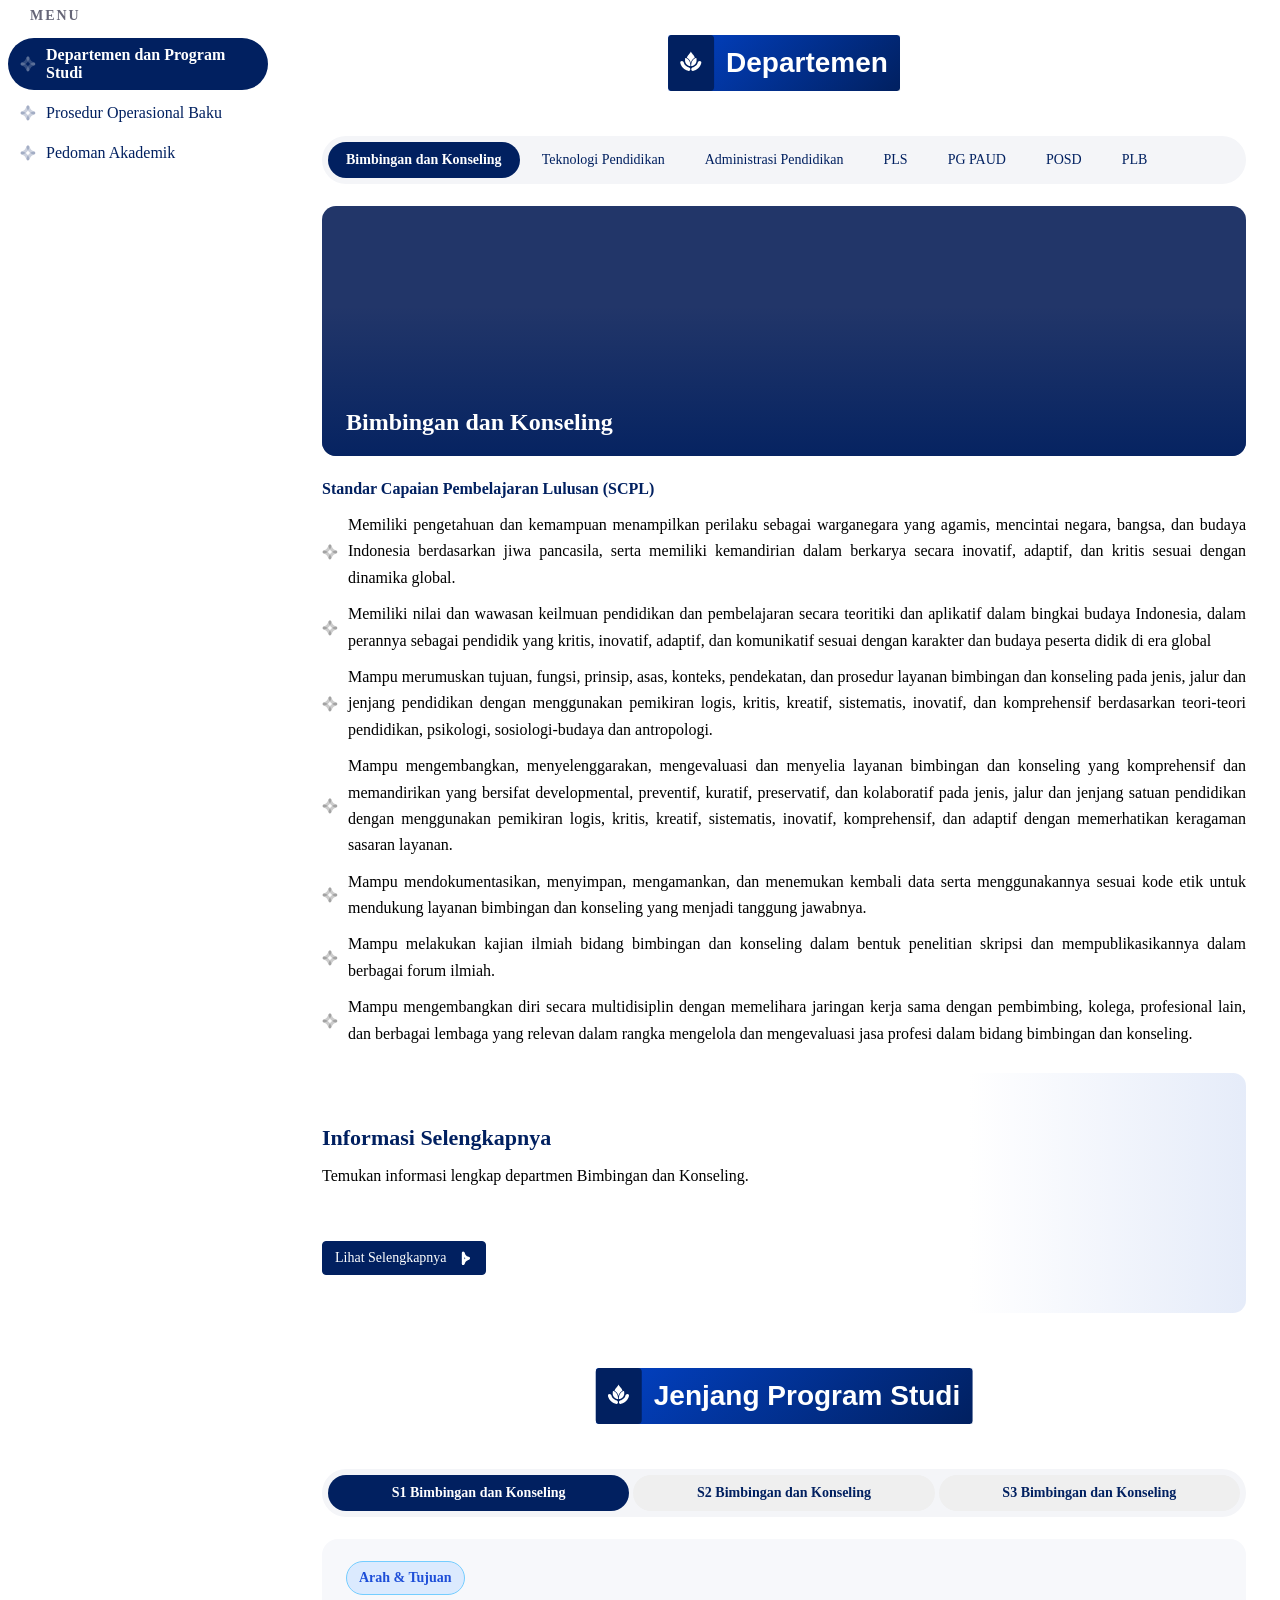
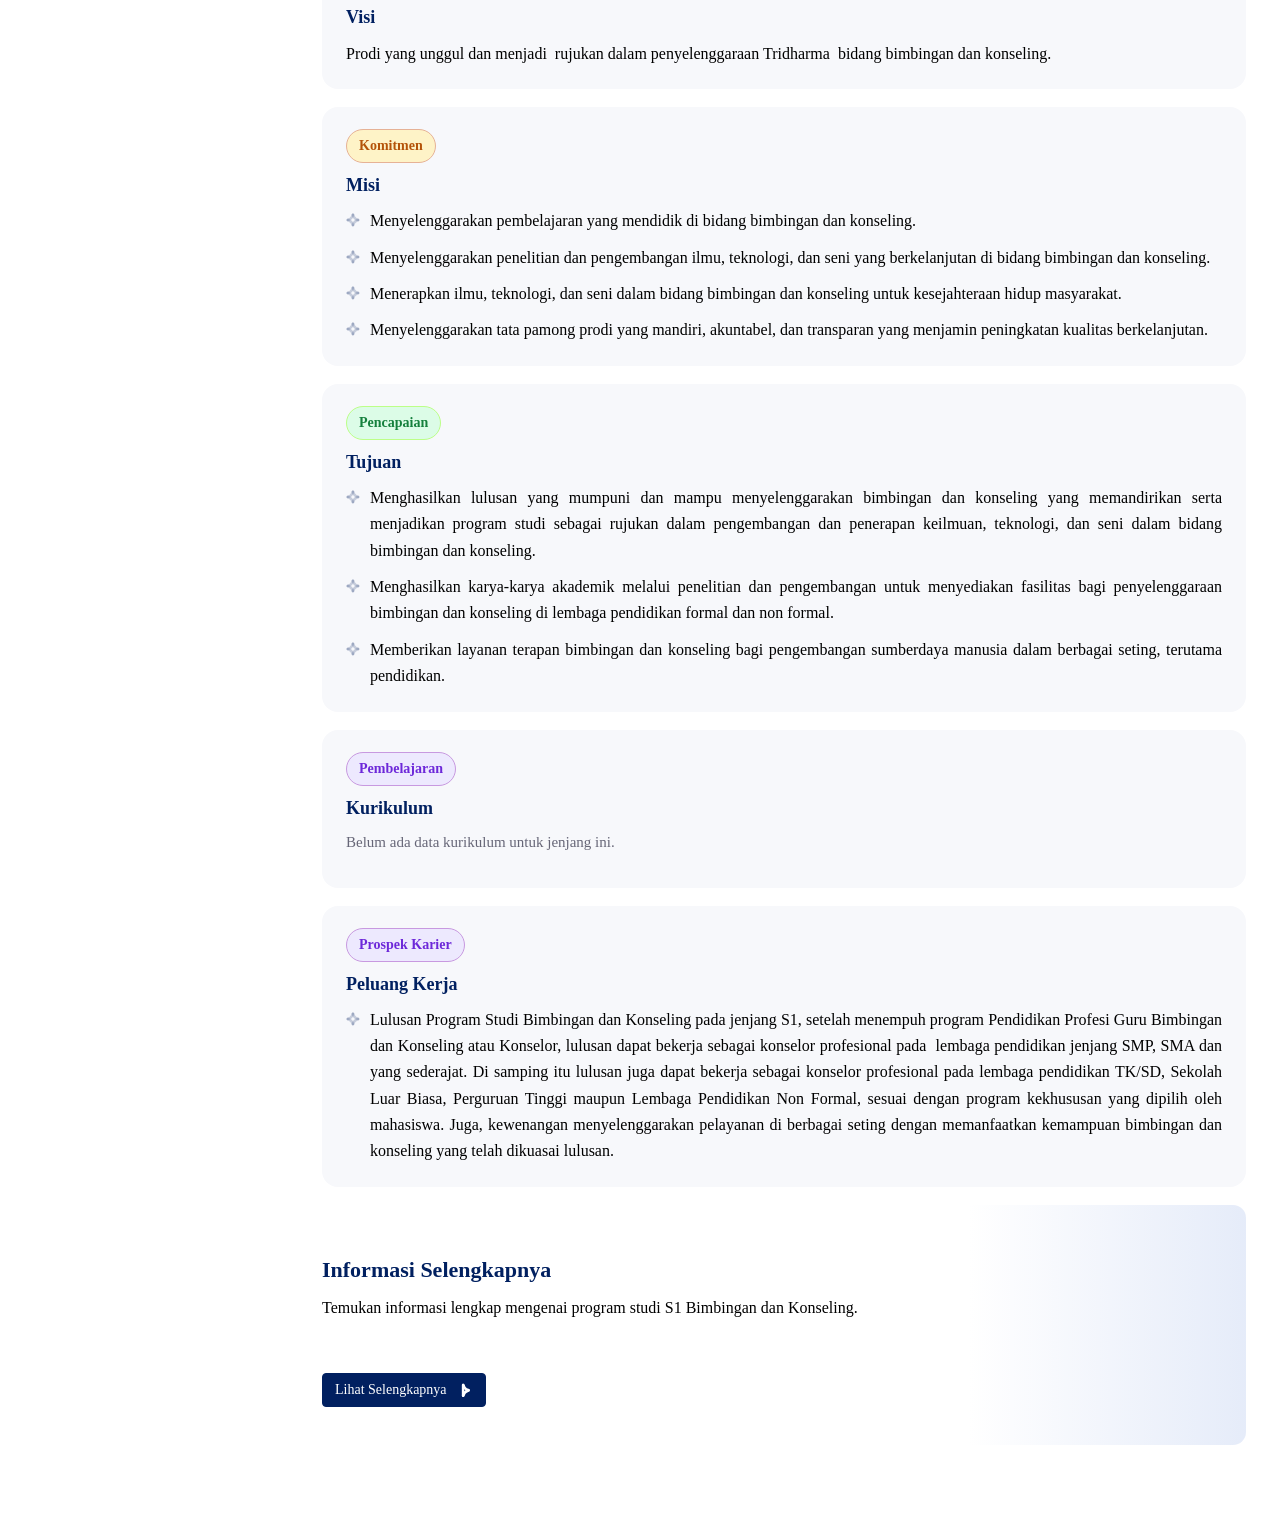
==== menu/label.html @ 13944f02 "footer" ====
<!doctype html>
<html lang="id">
  <head>
    <meta charset="UTF-8" />
    <meta name="viewport" content="width=device-width, initial-scale=1.0" />
    <title>Fakultas Ilmu Pendidikan - Departemen</title>

    <link rel="stylesheet" href="style.css">
  </head>
  <body>
    <!-- Sprite icon: checkmark dipakai di kotak checkbox departemen -->
    <svg style="display: none" aria-hidden="true">
      <symbol id="icon-dot" viewBox="60 60 115 115">
        <path
          d="M117.067 64.3561C110.881 64.3561 105.767 69.4079 106.835 75.5012C107.644 80.1143 108.954 84.6361 110.749 88.9841C113.973 96.7921 118.698 103.887 124.655 109.863C130.612 115.839 137.684 120.579 145.467 123.813C149.78 125.605 154.263 126.915 158.838 127.727C164.948 128.812 170.017 123.681 170.017 117.475C170.017 111.269 164.897 106.386 158.916 104.731C157.261 104.273 155.633 103.712 154.04 103.05C148.975 100.946 144.373 97.8605 140.496 93.9714C136.619 90.0822 133.544 85.4651 131.446 80.3838C130.777 78.7645 130.212 77.1083 129.752 75.425C128.122 69.4574 123.253 64.3561 117.067 64.3561Z"
          fill="currentColor"
          fill-opacity="0.2"
        />
        <path
          d="M117.067 170.644C110.881 170.644 105.767 165.592 106.835 159.499C107.644 154.886 108.954 150.364 110.749 146.016C113.973 138.208 118.698 131.113 124.655 125.137C130.612 119.161 137.684 114.421 145.467 111.187C149.78 109.395 154.263 108.085 158.838 107.273C164.948 106.188 170.017 111.319 170.017 117.525C170.017 123.731 164.897 128.614 158.916 130.269C157.261 130.727 155.633 131.288 154.04 131.95C148.975 134.054 144.373 137.14 140.496 141.029C136.619 144.918 133.544 149.535 131.446 154.616C130.777 156.235 130.212 157.892 129.752 159.575C128.122 165.543 123.253 170.644 117.067 170.644Z"
          fill="currentColor"
          fill-opacity="0.2"
        />
        <path
          d="M117.101 64.3561C123.287 64.3561 128.401 69.4079 127.333 75.5012C126.524 80.1143 125.214 84.6361 123.419 88.9841C120.195 96.7921 115.47 103.887 109.513 109.863C103.556 115.839 96.4839 120.579 88.7007 123.813C84.3884 125.605 79.9047 126.915 75.3304 127.727C69.2199 128.812 64.1511 123.681 64.1511 117.475C64.1511 111.269 69.2709 106.386 75.2521 104.731C76.9068 104.273 78.5352 103.712 80.1277 103.05C85.1929 100.946 89.7953 97.8605 93.6721 93.9714C97.5488 90.0822 100.624 85.4651 102.722 80.3838C103.391 78.7645 103.956 77.1083 104.416 75.425C106.046 69.4574 110.915 64.3561 117.101 64.3561Z"
          fill="currentColor"
          fill-opacity="0.2"
        />
        <path
          d="M117.101 170.636C123.287 170.636 128.401 165.584 127.333 159.491C126.524 154.878 125.214 150.356 123.419 146.008C120.195 138.2 115.47 131.105 109.513 125.129C103.556 119.153 96.4839 114.413 88.7007 111.179C84.3884 109.387 79.9047 108.077 75.3304 107.265C69.2199 106.18 64.1511 111.311 64.1511 117.517C64.1511 123.723 69.2709 128.606 75.2521 130.262C76.9068 130.719 78.5352 131.28 80.1277 131.942C85.1929 134.047 89.7953 137.132 93.6721 141.021C97.5488 144.91 100.624 149.527 102.722 154.608C103.391 156.228 103.956 157.884 104.416 159.567C106.046 165.535 110.915 170.636 117.101 170.636Z"
          fill="currentColor"
          fill-opacity="0.2"
        />
      </symbol>

      <symbol id="icon-leaf" viewBox="0 0 33 31">
        <path
          d="M16.1742 1.22266C16.1913 1.22286 16.3549 1.52048 16.5377 1.88424C16.924 2.65297 17.3936 3.4401 17.7219 3.86918C18.1583 4.43954 19.1513 5.63941 19.4166 5.91677C19.6112 6.12031 20.4398 7.15738 20.4399 7.19749C20.4399 7.21481 20.4796 7.2721 20.5282 7.32484C20.6567 7.4642 21.2208 8.41369 21.4955 8.95275C21.737 9.42689 21.9615 10.0077 22.1112 10.5136C21.916 10.6078 21.6635 10.7305 21.3785 10.8872C20.696 11.2625 19.8173 11.8377 18.9508 12.7525C17.8092 13.9576 16.7164 15.7226 16.0974 18.3333C15.4784 15.7226 14.3856 13.9576 13.244 12.7525C12.3775 11.8377 11.4988 11.2625 10.8163 10.8872C10.595 10.7655 10.3932 10.6643 10.2227 10.5811C10.3191 10.2141 10.4405 9.8409 10.5474 9.60015C10.8163 8.99409 11.4475 7.83644 11.6723 7.53674C11.7202 7.4729 11.8844 7.24781 12.0371 7.03652C12.1898 6.82528 12.3648 6.59547 12.4258 6.52583C12.9887 5.88401 14.4102 4.15778 14.7101 3.75187C15.1576 3.1461 15.3509 2.82004 15.8034 1.90749C15.9902 1.53087 16.157 1.22266 16.1742 1.22266Z"
          fill="currentColor"
        />
        <path
          d="M22.7169 11.4822C23.2647 11.2394 24.4064 10.9246 24.4064 11.0163C24.4065 11.0378 24.4592 11.2862 24.5236 11.5682C24.588 11.8503 24.6725 12.3915 24.7113 12.7708C24.9725 15.3299 24.4615 17.5988 23.1974 19.4918C22.8775 19.971 22.1209 20.8679 21.7716 21.1821C21.4984 21.4279 20.8164 21.9506 20.7689 21.9506C20.7527 21.9506 20.6723 22.0006 20.5902 22.0617C20.0513 22.4625 18.8472 22.9518 17.9983 23.115C17.5642 23.1985 17.3699 23.2179 16.5557 23.2219C16.5582 17.9982 18.1285 15.1331 19.6777 13.5204C20.4587 12.7075 21.2507 12.1954 21.8739 11.8575C22.0452 11.7646 22.203 11.6852 22.3463 11.6155C22.3998 11.618 22.5068 11.5753 22.7169 11.4822Z"
          fill="currentColor"
        />
        <path
          d="M9.47767 11.4822C8.93734 11.2394 7.81098 10.9246 7.81098 11.0163C7.81096 11.0378 7.75895 11.2862 7.69539 11.5682C7.63183 11.8503 7.54852 12.3915 7.51028 12.7708C7.25255 15.3299 7.75669 17.5988 9.00364 19.4918C9.31929 19.971 10.0656 20.8679 10.4102 21.1821C10.6798 21.4279 11.3526 21.9506 11.3994 21.9506C11.4153 21.9506 11.4946 22.0006 11.5757 22.0617C12.1073 22.4625 13.2951 22.9518 14.1325 23.115C14.5607 23.1985 14.7524 23.2179 15.5557 23.2219C15.5532 17.9982 14.0041 15.1331 12.4758 13.5204C11.7054 12.7075 10.9241 12.1954 10.3093 11.8575C10.1403 11.7646 9.98461 11.6852 9.84333 11.6155C9.79046 11.618 9.68496 11.5753 9.47767 11.4822Z"
          fill="currentColor"
        />
        <path
          d="M29.4329 15.3329C30.9115 15.3329 32.1338 16.5404 31.877 17.9965C31.6836 19.0927 31.3709 20.1672 30.9429 21.2005C30.1724 23.0608 29.043 24.7511 27.6192 26.1749C26.1954 27.5986 24.5051 28.7281 22.6448 29.4986C21.6115 29.9266 20.537 30.2392 19.4408 30.4326C17.9848 30.6895 16.7772 29.4671 16.7772 27.9886C16.7772 26.51 17.9967 25.3463 19.4224 24.9544C19.8207 24.8449 20.2126 24.7105 20.5958 24.5518C21.8065 24.0503 22.9065 23.3153 23.8331 22.3887C24.7597 21.4621 25.4947 20.3621 25.9961 19.1515C26.1549 18.7683 26.2892 18.3764 26.3987 17.9781C26.7907 16.5524 27.9543 15.3329 29.4329 15.3329Z"
          fill="currentColor"
        />
        <path
          d="M2.67746 15.3329C1.19889 15.3329 -0.0234585 16.5404 0.2334 17.9965C0.426775 19.0927 0.739405 20.1672 1.16741 21.2005C1.93796 23.0608 3.06737 24.7511 4.49116 26.1749C5.91495 27.5986 7.60523 28.7281 9.4655 29.4986C10.4988 29.9266 11.5733 30.2392 12.6695 30.4326C14.1256 30.6895 15.3331 29.4671 15.3331 27.9886C15.3331 26.51 14.1136 25.3463 12.6879 24.9544C12.2897 24.8449 11.8977 24.7105 11.5145 24.5518C10.3039 24.0503 9.20388 23.3153 8.27729 22.3887C7.3507 21.4621 6.61569 20.3621 6.11423 19.1515C5.9555 18.7683 5.82115 18.3764 5.71166 17.9781C5.3197 16.5524 4.15604 15.3329 2.67746 15.3329Z"
          fill="currentColor"
        />
      </symbol>

      <symbol id="icon-arrow" viewBox="0 0 13 17">
        <path
          d="M3.11637 0.802671C2.17409 0.802671 1.39519 1.57215 1.55787 2.50028C1.68102 3.20295 1.88058 3.89171 2.15403 4.55399C2.64509 5.74331 3.36485 6.82395 4.27221 7.73421C5.17958 8.64447 6.25677 9.36653 7.4423 9.85916C8.09914 10.1321 8.78211 10.3317 9.47886 10.4554C10.4096 10.6206 11.1817 9.83904 11.1817 8.89375C11.1817 7.94846 10.4018 7.20459 9.49079 6.9525C9.23874 6.88275 8.99069 6.79734 8.74813 6.69654C7.9766 6.37594 7.27557 5.90603 6.68507 5.31365C6.09456 4.72126 5.62615 4.01799 5.30657 3.24399C5.20474 2.99735 5.11865 2.74507 5.04862 2.48868C4.80032 1.57971 4.05865 0.802671 3.11637 0.802671Z"
          fill="currentColor"
        />
        <path
          d="M3.11637 16.9923C2.17409 16.9923 1.39519 16.2228 1.55787 15.2946C1.68102 14.592 1.88058 13.9032 2.15403 13.2409C2.64509 12.0516 3.36485 10.971 4.27221 10.0607C5.17958 9.15045 6.25677 8.42839 7.4423 7.93576C8.09914 7.66282 8.78211 7.46327 9.47886 7.33957C10.4096 7.17433 11.1817 7.95589 11.1817 8.90117C11.1817 9.84646 10.4018 10.5903 9.49079 10.8424C9.23874 10.9122 8.99069 10.9976 8.74813 11.0984C7.9766 11.419 7.27557 11.8889 6.68507 12.4813C6.09456 13.0737 5.62615 13.7769 5.30657 14.5509C5.20474 14.7976 5.11865 15.0498 5.04862 15.3062C4.80032 16.2152 4.05865 16.9923 3.11637 16.9923Z"
          fill="currentColor"
        />
        <path
          d="M2.96094 2.31641L2.96094 15.3407"
          stroke="currentColor"
          stroke-width="3.04501"
          stroke-linecap="round"
        />
      </symbol>
    </svg>
    <!-- Radio penggerak 3 kategori utama sidebar -->
    <input type="radio" name="fak-tab" id="tab-dept" checked />
    <input type="radio" name="fak-tab" id="tab-pob" />
    <input type="radio" name="fak-tab" id="tab-pedoman" />

    <div class="fak-wrapper">
      <!-- ===================== SIDEBAR ===================== -->
      <div class="fak-sidebar">
        <div class="fak-sidebar-title">Menu</div>

        <label for="tab-dept" class="fak-btn btn-dept">
          <svg class="icon-dibagian-sidebar-link" width="16" height="16">
            <use href="#icon-dot"></use>
          </svg>
          Departemen dan Program Studi
        </label>
        <label for="tab-pob" class="fak-btn btn-pob">
          <svg class="icon-dibagian-sidebar-link" width="16" height="16">
            <use href="#icon-dot"></use>
          </svg>
          Prosedur Operasional Baku
        </label>
        <label for="tab-pedoman" class="fak-btn btn-pedoman">
          <svg class="icon-dibagian-sidebar-link" width="16" height="16">
            <use href="#icon-dot"></use>
          </svg>
          Pedoman Akademik
        </label>
      </div>

      <!-- ===================== KONTEN TAB ===================== -->
      <div class="fak-content">
        <!-- ===== Tab 1: Departemen dan Program Studi ===== -->
        <div id="content-dept" class="fak-tab">
          <div class="fak-card">
            <!-- Header halaman: kotak icon navy + bar gradient bertitik -->
            <div class="dept-page-header">
              <span class="dept-page-header-icon">
                <svg viewBox="0 0 33 31"><use href="#icon-leaf"></use></svg>
              </span>
              <span class="dept-page-header-title">Departemen</span>
            </div>

            <!-- Checkbox seluruh departemen, di-render otomatis dari DEPT_DATA -->
            <div class="dept-tabs" id="dept-tabs"></div>

            <!-- Detail departemen yang sedang aktif -->
            <div id="dept-detail"></div>
          </div>
        </div>

        <!-- ===== Tab 2: Prosedur Operasional Baku ===== -->
        <div id="content-pob" class="fak-tab">
          <div class="fak-card">
            <p class="fak-empty">Belum ada data Prosedur Operasional Baku.</p>
          </div>
        </div>

        <!-- ===== Tab 3: Pedoman Akademik ===== -->
        <div id="content-pedoman" class="fak-tab">
          <div class="fak-card">
            <p class="fak-empty">Belum ada data Pedoman Akademik.</p>
          </div>
        </div>
      </div>
    </div>

    <script>
      // ============================================================
      // SUMBER DATA DEPARTEMEN
      // Tambah / hapus / ubah departemen cukup edit object ini,
      // checkbox + isi konten + tombol "Jenjang Program Studi"
      // akan otomatis menyesuaikan (dinamis, tidak perlu sentuh markup).
      //
      // Struktur tiap departemen:
      //   key      : id unik dipakai internal (untuk id checkbox, dsb.)
      //   name     : nama departemen, ditampilkan di checkbox & banner
      //   image    : url gambar banner (opsional, boleh dikosongkan "")
      //   scpl     : array string, daftar Standar Capaian Pembelajaran Lulusan
      //   jenjang  : array {label, url} -> tombol jenjang program studi,
      //              cukup isi jenjang yang memang dimiliki departemen itu.
      //              Departemen tanpa S2/S3 cukup isi array S1 saja, dst.
      // ============================================================
      const DEPT_DATA = {
        bk: {
          name: "Bimbingan dan Konseling",
          image: "",
          scpl: [
            "Memiliki pengetahuan dan kemampuan menampilkan perilaku sebagai warganegara yang agamis, mencintai negara, bangsa, dan budaya Indonesia berdasarkan jiwa pancasila, serta memiliki kemandirian dalam berkarya secara inovatif, adaptif, dan kritis sesuai dengan dinamika global.",
            "Memiliki nilai dan wawasan keilmuan pendidikan dan pembelajaran secara teoritiki dan aplikatif dalam bingkai budaya Indonesia, dalam perannya sebagai pendidik yang kritis, inovatif, adaptif, dan komunikatif sesuai dengan karakter dan budaya peserta didik di era global",
            "Mampu merumuskan tujuan, fungsi, prinsip, asas, konteks, pendekatan, dan prosedur layanan bimbingan dan konseling pada jenis, jalur dan jenjang pendidikan dengan menggunakan pemikiran logis, kritis, kreatif, sistematis, inovatif, dan komprehensif berdasarkan teori-teori pendidikan, psikologi, sosiologi-budaya dan antropologi.",
            "Mampu mengembangkan, menyelenggarakan, mengevaluasi dan menyelia layanan bimbingan dan konseling yang komprehensif dan memandirikan yang bersifat developmental, preventif, kuratif, preservatif, dan kolaboratif pada jenis, jalur dan jenjang satuan pendidikan dengan menggunakan pemikiran logis, kritis, kreatif, sistematis, inovatif, komprehensif, dan adaptif dengan memerhatikan keragaman sasaran layanan.",
            "Mampu mendokumentasikan, menyimpan, mengamankan, dan menemukan kembali data serta menggunakannya sesuai kode etik untuk mendukung layanan bimbingan dan konseling yang menjadi tanggung jawabnya.",
            "Mampu melakukan kajian ilmiah bidang bimbingan dan konseling dalam bentuk penelitian skripsi dan mempublikasikannya dalam berbagai forum ilmiah.",
            "Mampu mengembangkan diri secara multidisiplin dengan memelihara jaringan kerja sama dengan pembimbing, kolega, profesional lain, dan berbagai lembaga yang relevan dalam rangka mengelola dan mengevaluasi jasa profesi dalam bidang bimbingan dan konseling.",
          ],
          imageSelengapnya:
            "https://um.ac.id/wp-content/uploads/2026/07/diktisaintek-berdampak.webp",
          url: "https://um.ac.id/wp-content/uploads/2026/07/diktisaintek-berdampak.webp",
          jenjang: [
            {
              label: "S1 Bimbingan dan Konseling",
              visi: "Prodi yang unggul dan menjadi  rujukan dalam penyelenggaraan Tridharma  bidang bimbingan dan konseling.",
              misi: [
                "Menyelenggarakan pembelajaran yang mendidik di bidang bimbingan dan konseling.",
                "Menyelenggarakan penelitian dan pengembangan ilmu, teknologi, dan seni yang berkelanjutan di bidang bimbingan dan konseling.",
                "Menerapkan ilmu, teknologi, dan seni dalam bidang bimbingan dan konseling untuk kesejahteraan hidup masyarakat.",
                "Menyelenggarakan tata pamong prodi yang mandiri, akuntabel, dan transparan yang menjamin peningkatan kualitas berkelanjutan.",
              ],
              tujuan: [
                "Menghasilkan lulusan yang mumpuni dan mampu menyelenggarakan bimbingan dan konseling yang memandirikan serta menjadikan program studi sebagai rujukan dalam pengembangan dan penerapan keilmuan, teknologi, dan seni dalam bidang bimbingan dan konseling.",
                "Menghasilkan karya-karya akademik melalui penelitian dan pengembangan untuk menyediakan fasilitas bagi penyelenggaraan bimbingan dan konseling di lembaga pendidikan formal dan non formal.",
                "Memberikan layanan terapan bimbingan dan konseling bagi pengembangan sumberdaya manusia dalam berbagai seting, terutama pendidikan.",
              ],
              kurikulum: [],
              peluangKerja: [
                "Lulusan Program Studi Bimbingan dan Konseling pada jenjang S1, setelah menempuh program Pendidikan Profesi Guru Bimbingan dan Konseling atau Konselor, lulusan dapat bekerja sebagai konselor profesional pada  lembaga pendidikan jenjang SMP, SMA dan yang sederajat. Di samping itu lulusan juga dapat bekerja sebagai konselor profesional pada lembaga pendidikan TK/SD, Sekolah Luar Biasa, Perguruan Tinggi maupun Lembaga Pendidikan Non Formal, sesuai dengan program kekhususan yang dipilih oleh mahasiswa. Juga, kewenangan menyelenggarakan pelayanan di berbagai seting dengan memanfaatkan kemampuan bimbingan dan konseling yang telah dikuasai lulusan.",
              ],
              imageSelengapnya:
                "https://um.ac.id/wp-content/uploads/2026/07/diktisaintek-berdampak.webp",
              url: "https://fip.um.ac.id/bimbingan-dan-konseling-fip-um/",
            },
            {
              label: "S2 Bimbingan dan Konseling",
              visi: "Visi Prodi Magister BK Pascasarjana UM adalah “Menjadi program studi yang unggul dan rujukan dalam penyelenggaraan tridharma bidang bimbingan dan konseling”.",
              misi: [
                "Menyelenggarakan pendidikan dan pembelajaran program studi yang berpusat pada mahasiswa dengan menggunakan pendekatan yang efektif dan mengoptimalkan pemanfaatan teknologi untuk bidang ilmu bimbingan dan konseling.",
                "Menyelenggarakan penelitian dan pengembangan bidang ilmu bimbingan dan konseling.",
                "Menyelenggarakan pengabdian kepada masyarakat berlandaskan bidang ilmu bimbingan dan konseling.",
                "Menyelenggarakan tatapamong Program Studi Magister Bimbingan dan Konseling Pascasarjana UM yang akuntabel dan transparan untuk menjamin peningkatan kualitas berkelanjutan.",
              ],
              tujuan: [
                "Menghasilkan lulusan tenaga ahli berkualitas bidang bimbingan dan konseling yang (1) bertaqwa kepada Tuhan Yang Maha Esa, memiliki moral etika dan kepribadian yang baik dalam menyelesaikan tugasnya, dan (2) memiliki kemampuan level 8 sesuai Peraturan Presiden RI nomor 8 tahun 2012 tentang Kerangka Kualifikasi Nasional Indonesia (KKNI) khususnya bidang ilmu Bimbingan dan Konseling.",
                "Menghasilkan karya-karya ilmiah berbasis riset di bidang bimbingan dan konseling.",
                "Menghasilkan karya-karya pengabdian kepada masyarakat berlandaskan bidang ilmu bimbingan dan konseling.",
                "Menghasilkan kinerja program studi yang profesional, efektif dan efisien, akuntabel untuk menjamin kualitas pelaksanaan tridharma perguruan tinggi di bidang bimbingan dan konseling secara berkelanjutan.",
              ],
              kurikulum: [],
              peluangKerja: [],
              imageSelengapnya:
                "https://um.ac.id/wp-content/uploads/2026/07/diktisaintek-berdampak.webp",
              url: "https://fip.um.ac.id/s2-bimbingan-dan-konseling/",
            },
            {
              label: "S3 Bimbingan dan Konseling",
              visi: "Program Doktor Bimbingan dan Konseling menjadi program studi yang unggul dan menjadi rujukan dalam penyelenggaraan tridharma perguruan tinggi bidang bimbingan dan konseling.",
              misi: [
                "Menyelenggarakan pendidikan dan pembelajaran program studi yang berpusat pada mahasiswa dengan menggunakan pendekatan yang efektif dan mengoptimalkan pemanfaatan teknologi untuk bidang ilmu bimbingan dan konseling.",
                "Menyelenggarakan penelitian bidang bimbingan dan konseling.",
                "Menyelenggarakan pengabdian kepada masyarakat bimbingan dan konseling.",
                "Menyelenggarakan tatapamong program studi yang akuntabel dan transparan untuk menjamin peningkatan kualitas berkelanjutan.",
              ],
              tujuan: [
                "Menghasilkan lulusan yang bertaqwa kepada Tuhan Yang Maha Esa, memiliki moral etika dan kepribadian yang baik dalam menyelesaikan tugasnya, berperan sebagai warga negara yang bangga dan cinta tanah air serta mendukung perdamaian dunia, mampu bekerjasama dan memiliki kepekaan sosial dan kepedulian yang tinggi terhadap masyarakat dan lingkungannya, menghargai keanekaragaman budaya, pandangan, kepercayaan dan agama serta pendapat/temuan original orang lain, menjunjung tinggi penegakan hukum, memiliki semangat untuk mendahulukan kepentingan bangsa dan masyarakat luas, serta mampu mengelola, memimpin, dan mengembangkan riset dalam rangka mengembangkan pengetahuan teknologi dan/atau seni baru di dalam bidang ilmu dan praktik bimbingan dan konseling.",
                "menghasilkan karya ilmiah dan karya kreatif original dan teruji dalam bidang bimbingan dan konseling yang mendapat pengakuan nasional dan internasional.",
                "menghasilkan karya pengabdian kepada masyarakat dalam bidang bimbingan dan konseling yang bermanfaat bagi kemaslahatan umat manusia.",
                "karena keahlian di bidang spesialisasinya, lulusan Program Doktor Bimbingan dan Konseling diberikan kewenangan mengajar bidang bimbingan dan konseling pada jenjang S1 dan S2 di berbagai pendidikan tinggi.",
                "menghasilkan kinerja program studi yang efektif, efisien, akuntabel, dan transfaran dalam penyelenggaraan tridharma perguruan tinggi.",
              ],
              kurikulum: [],
              peluangKerja: [],
              imageSelengapnya:
                "https://um.ac.id/wp-content/uploads/2026/07/diktisaintek-berdampak.webp",
              url: "https://fip.um.ac.id/s3-bimbingan-dan-konseling/",
            },
          ],
        },
        tp: {
          name: "Teknologi Pendidikan",
          image: "",
          scpl: [
            "Mengimplementasikan konten pengetahuan  untuk  menciptakan, menggunakan, mengases (assess) dan mengelola aplikasi Teknologi pembelajaran secara teoritik dan praktik.",
            "Menerapkan konten Pedagogy melalui pengembangan diri menjadi praktisi reflektif (reflective practitioners) yang mampu mendemonstrasikan pemanfaatan proses-proses dan sumber-sumber belajar mutakhir.",
            "Menerapkan IPTEKS dalam Lingkungan Belajar untuk memfasilitasi belajar dengan cara menciptakan, menggunakan, mengevaluasi, dan mengelola lingkungan belajar yang efektif",
            "Mengimplementasikan Pengetahuan dan keterampilan Profesional dalam merancang, mengembangkan, mengimplementasikan dan menilai lingkungan belajar yang kaya teknologi dalam suatu komunitas praktik yang mendukung.",
            "Menerapkan dalam melakukan mengeksplorasi,  mengevaluasi, mensintesis, dan menerapkan metode penelitian untuk meningkatkan belajar dan memperbaiki unjuk kerja.",
          ],
          imageSelengapnya:
            "https://um.ac.id/wp-content/uploads/2026/07/diktisaintek-berdampak.webp",
          url: "https://um.ac.id/wp-content/uploads/2026/07/diktisaintek-berdampak.webp",
          jenjang: [
            {
              label: "S1 Teknologi Pendidikan",
              visi: "Visi Jurusan Teknologi Pendidikan Fakultas Ilmu Pendidikan, Universitas Negeri Malang  adalah: Menjadipusat keunggulan dan rujukan dalam penyiapan teknolog pendidikan/pembelajaran, ilmuwan pembelajaran, tenaga pendidik dan kependidikan yang menguasai teknologi informasi dan komunikasi untuk memfasilitasi belajar dan memecahkan masalah-masalah pembelajaran dan pendidikan. Secara lebih operasional, keunggulan yang menjadi penekanan adalah perancangan, pengembangan, pemanfaatan, pengelolaan, evaluasi, dan riset proses dan sumber belajar dan pembelajaran, sehingga dihasilkan konsep, prinsip, desain, teori, model, yang inovatif kreatif pemecahan masalah belajar yang berorientasi pada pengembangan potensi dan pemberdayaan kehidupan anak bangsa sesuai dengan kondisi tuntutan pendidikan kekinian dan masa depan dalam jangkauan 2015-2025.",
              misi: [
                "Menyelenggarakan pendidikan tinggi untuk menghasilkan teknolog pendidikan/pembelajaran, tenaga pendidik dan kependidikan yang unggul dan memiliki daya saing yang tinggi. ",
                "Melaksanakan penelitian dan pengembangan dalam bidang teknologi pendidikan/pembelajaran untuk menghasilkan karya akademik yang unggul dan menjadi rujukan.",
                "Menerapkan/memanfaatkan berbagai hasil karya dalam bidang teknologi pendidikan/pembelajaran untuk memberdayakan masyarakat.",
              ],
              tujuan: [
                "Menghasilkan pengembang teknologi pendidikan/pembelajaran yang mampu merancang, mengem­bangkan, memanfaatkan, dan mengelola serta mengevaluasi program, proses, dan produk pendidikan/pembelajaran dan pelatihan di berbagai jalur, jenis, dan jenjang pendidikan.",
                "Menghasilkan tenaga kependidikan sebagai pengembang kurikulum satuan pendidikan, pendidikan dan pelatihan, serta pengelola perpustakaan.",
                "Menghasilkan karya akademik melalui kegiatan penelitian dan pengembangan dalam bidang teknologi pendidikan/pembelajaran,memberdayakan masyarakat melalui penerapan berbagai hasil karya teknologi pendidikan/pembelajaran.",
              ],
              kurikulum: [],
              peluangKerja: [],
            },
          ],
        },
        ap: {
          name: "Administrasi Pendidikan",
          image: "",
          imageSelengapnya:
            "https://um.ac.id/wp-content/uploads/2026/07/diktisaintek-berdampak.webp",
          url: "https://um.ac.id/wp-content/uploads/2026/07/diktisaintek-berdampak.webp",
          scpl: [
            "Mampu mengaplikasikan ilmu pengetahuan, teknologi, dan seni bidang manajemen pendidikan.",
            "Mampu mengaplikasikan ilmu pengetahuan, teknologi, dan seni bidang kepemimpinan pendidikan.",
            "Mampu mengaplikasikan ilmu pengetahuan, teknologi, dan seni bidang supervisi pendidikan.",
            "Mampu mengaplikasikan ilmu pengetahuan, teknologi, dan seni bidang entrepreneurship bidang pendidikan.",
          ],
          jenjang: [
            {
              label: "S1 Administrasi Pendidikan",
              visi: "Sebagai program studi yang unggul dan menjadi rujukan dalam pengembangan keilmuan dan tenaga kependidikan di bidang manajemen pendidikan.",
              misi: [
                "Menyelenggarakan dan mengembangkan pendidikan akademik yang unggul dalam bidang Manajemen Pendidikan.",
                "Mengkaji ilmu Manajemen Pendidikan agar menjadi rujukan sesuai dengan kebutuhan di masyarakat.",
                "Mengembangkan dan menyebarluaskan ilmu dan teknologi Manajemen Pendidikan untuk meningkatkan kualitas pendidikan.",
                "Menghasilkan lulusan yang unggul di bidang Manajemen Pendidikan.",
              ],
              tujuan: [
                "Menghasilkan lulusan yang mampu: (a) Melaksanakan kegiatan manajerial di berbagai organisasi dan instansi pendidikan; (b) Menjalankan fungsi sebagai administrator/manager di berbagai jenjang dan jenis pada satuan pendidikan;dan (c) Mengelola kewirausahaan di bidang pendidikan.",
                "Menghasilkan lulusan yang mampu mengaplikasikan ilmu pengetahuan, teknologi, dan seni di bidang administrasi/manajemen pendidikan yang relevan dengan situasi dan kondisi sekarang dan mendatang.",
                "Menyebarluaskan hasil produksi pengembangan ilmu dan teknologi manajemen pendidikan untuk meningkatkan kualitas penyelenggaraan pendidikan di berbagai jenjang dan jenis satuan pendidikan.",
              ],
              kurikulum: [
                "Kurikulum senantiasa berkembang sesuai dengan tuntutan masyarakat. Sesuai dengan tuntutan yang ada, dan berdasarkan Kepmendiknas Nomor 232/U/2000 tentang Pedoman Penyusunan Kurikulum Pendidikan Tinggi dan Penilaian Hasil Belajar Mahasiswa, serta Kepmendiknas Nomor 045/U/2002 tentang Kurikulum Inti Pendidikan Tinggi, Jurusan Administrasi Pendidikan mengembangkan kurikulum yang berlaku sekarang. Pengembangan kurikulum memperhatikan masukan & kebutuhan praktisi di lapangan serta pemikiran tentang peningkatan kualitas pengelolaan dan penyelenggaraan pendidikan di Indonesia. Sesuai dengan Peraturan Presiden RI Nomor 8 Tahun 2012, mulai tahun 2014 Jurusan Administrasi Pendidikan menerapkan kurikulum berbasis Kerangka Kualifikasi Nasional Indonesia (KKNI).",
              ],
              peluangKerja: [
                "Secara umum program S-1 Jurusan Administrasi Pendidikan menghasilkan lulusan yang memiliki peluang kerja pada jenis-jenis tenaga kependidikan yang relevan sebagaimana diatur dalam Peraturan Pemerintah Republik Indonesia Nomor 38 tahun 1992 tentang Tenaga Kependidikan, Bab II pasal 2 – 3 dan Bab VI pasal 19­20. Di samping itu lulusan Jurusan Administrasi Pendidikan diharapkan dapat menempati pos-pos kerja berikut: (1) pengelola dan wirausaha di bidang pendidikan, (2) tenaga/staf administrasi dan atau manajer di unit-unit persekolahan (sekolah dasar s.d. perguruan tinggi), (3) tenaga/staf administrasi dan/atau manajemen di lingkungan Kementerian Pendidikan dan Kebudayaan serta unit-unit kantor dinas pendidikan dan kebudayaan, (4) tenaga/staf administrasi dan/atau manajemen di unit-unit kantor pemerintah daerah, (5) tenaga pengajar pada perguruan tinggi yang relevan (diutamakan yang telah memiliki ijazah S-2), (6) tenaga pendidik (guru) di sekolah-sekolah yang relevan, sesuai dengan persyaratan pengangkatan yang ditetapkan pemerintah dan/atau oleh instansi terkait, (7) tenaga pelatih (instruktur) dipusat-pusat pendidikan dan pelatihan, kursus-kursus, dan lembaga pendidikan lain yang relevan, (8) administrator, manajer, dan supervisor kependidikan, terutama bagi lulusan yang telah memiliki pengalaman kerja sebagai guru atau tenaga pendidik, dan (9) direktur, manajer atau pengelola lembaga-lembaga kependidikan yang relevan, sesuai dengan persyaratan dan pengalaman kerja yang dibutuhkan oleh instansi terkait.",
              ],
            },
          ],
        },
        pls: {
          name: "PLS",
          image: "",
          imageSelengapnya:
            "https://um.ac.id/wp-content/uploads/2026/07/diktisaintek-berdampak.webp",
          url: "https://um.ac.id/wp-content/uploads/2026/07/diktisaintek-berdampak.webp",
          scpl: [
            "Memiliki pengetahuan dan kemampuan menampilkan perilaku sebagai warga Negara yang agamis, mencintai Negara, bangsa, dan budaya Indonesia berdasarkan jiwa Pancasila serta memiliki kemandirian dalam berkarya secara inovatif, adaptif, dan kritis sesuai dengan dinamika global.",
            "Menguasai konsep dan prosedur pendidikan nonformal secara kritis, kreatif, kolaboratif, komunikatif, mendayagunakan teknologi informasi (TI), serta memiliki integritas dan berkarakter.",
            "Menguasi konsep social preneurship sehingga mampu merancang dan mengimplementasikan dalam bidang PNF secara kreatif & inovatif, responsif, serta memiliki integritas dan berkarakter.",
            "Menguasai konsep dan prosedur penelitian sehingga mampu merancang dan mengimplementasikan penelitian bidang PNF secara kritis, kreatif, kolaboratif, komunikatif, mendayagunakan teknologi informasi (TI), serta memiliki integritas dan berkarakter",
          ],
          jenjang: [
            {
              label: "S1 Pendidikan Luar Sekolah",
              visi: "Menjadi Program Studi Unggul dan Rujukan Bidang Pendidikan Luar Sekolah yang Berdaya Saing Global",
              misi: [
                "Menyelenggarakan dan mengembangkan pendidikan akademik yang unggul dalam bidang Manajemen Pendidikan.",
                "Melakukan penelitian di bidang pendidikan luar sekolah berbasis IPTEK yang hasilnya digunakan untuk peningkatan kualitas pendidikan dan pembelajaran serta pengembangan keilmuan dibidang pendidikan luar sekolah.",
                "Melakukan pengabdian kepada masyarakat yang berorientasi pada pemberdayaan masyarakat melalui penerapan IPTEK di bidang pendidikan luar sekolah.",
              ],
              tujuan: [
                "Menghasilkan lulusan yang mampu mengaplikasikan prinsip, azas, pendekatan, strategi dan metode social education dan andragogy, penggunaan teknologi informasi dan komunikasi (TIK) dalam bidang pendidikan luar sekolah untuk menyelesaikan masalah-masalah mutakhir kualitas manusia dan masyarakat.",
                "Menghasilkan karya-karya ilmiah berbasis riset di bidang pendidikan luar sekolah yang menunjang paradigma pendidikan sepanjang hayat (lifelong learning).",
                "Menghasilkan model-model program layanan masyarakat di bidang pendidikan luar sekolah yang fungsional bagi alternatif solusi pemecahan masalah pendidikan di masyarakat.",
              ],
              kurikulum: [],
              peluangKerja: [],
            },
          ],
        },
        pgpaud: {
          name: "PG PAUD",
          image: "",
          imageSelengapnya:
            "https://um.ac.id/wp-content/uploads/2026/07/diktisaintek-berdampak.webp",
          url: "https://um.ac.id/wp-content/uploads/2026/07/diktisaintek-berdampak.webp",
          scpl: [],
          jenjang: [
            {
              label: "S1 PG PAUD",
              visi: "",
              misi: [],
              tujuan: [],
              peluangKerja: [],
            },
          ],
        },
        posd: {
          name: "POSD",
          image: "",
          imageSelengapnya:
            "https://um.ac.id/wp-content/uploads/2026/07/diktisaintek-berdampak.webp",
          url: "https://um.ac.id/wp-content/uploads/2026/07/diktisaintek-berdampak.webp",
          scpl: [],
          jenjang: [
            {
              label: "S1 Pendidikan Guru Sekolah Dasar",
              visi: "",
              misi: [],
              tujuan: [],
              peluangKerja: [],
            },
          ],
        },
        plb: {
          name: "PLB",
          image: "",
          imageSelengapnya:
            "https://um.ac.id/wp-content/uploads/2026/07/diktisaintek-berdampak.webp",
          url: "https://um.ac.id/wp-content/uploads/2026/07/diktisaintek-berdampak.webp",
          scpl: [],
          jenjang: [
            {
              label: "S1 Pendidikan Luar Biasa",
              visi: "",
              misi: [],
              tujuan: [],
              peluangKerja: [],
            },
          ],
        },
      };

      // Departemen yang sedang aktif ditampilkan (default: pertama di data)
      let activeDept = Object.keys(DEPT_DATA)[0];

      // Render seluruh checkbox departemen di bagian atas
      function renderDeptTabs() {
        const wrap = document.getElementById("dept-tabs");
        wrap.innerHTML = "";

        Object.entries(DEPT_DATA).forEach(([key, dept]) => {
          const item = document.createElement("div");
          item.className = "dept-checkbox-item";
          item.innerHTML = `
                  <input type="checkbox" id="dept-${key}" ${key === activeDept ? "checked" : ""} />
                  <label for="dept-${key}">${dept.name}</label>
                `;

          const checkbox = item.querySelector("input");
          checkbox.addEventListener("change", () => {
            if (checkbox.checked) {
              // Perilaku single-select: hanya 1 departemen aktif dalam satu waktu
              activeDept = key;
              renderDeptTabs();
              renderDeptDetail();
            } else {
              // Cegah semua checkbox ter-uncheck sekaligus (harus selalu ada 1 aktif)
              checkbox.checked = true;
            }
          });

          wrap.appendChild(item);
        });
      }

      // Render detail departemen yang sedang aktif: banner, SCPL, dan
      // tombol Jenjang Program Studi yang jumlah/isinya dinamis per departemen
      function renderDeptDetail() {
        const dept = DEPT_DATA[activeDept];
        const root = document.getElementById("dept-detail");
        if (!dept) {
          root.innerHTML = `<p class="fak-empty">Departemen tidak ditemukan.</p>`;
          return;
        }

        const bannerStyle = dept.image
          ? `background-image:url('${dept.image}');`
          : "";

        const scplHtml =
          dept.scpl && dept.scpl.length
            ? `
                    <div class="dept-section-title">Standar Capaian Pembelajaran Lulusan (SCPL)</div>
                    <ul class="dept-scpl-list">

                       ${dept.scpl.map((point) => `<li><svg viewBox="0 0 8 8"><use href="#icon-dot"></use></svg> <span>${point}</span> </li>`).join("")}
                    </ul>
                  `
            : `<p class="fak-empty" style="margin-bottom:26px;">Belum ada data SCPL untuk departemen ini.</p>`;
        const selengkapnyaHtml =
          dept.url !== ""
            ? `
                     <div style="background: url(${dept.imageSelengapnya})" class="banner-gradient-white">
                        <div class="banner-gradient-white-content">

                          <h1>Informasi Selengkapnya</h1>
                          <h3>
                            Temukan informasi lengkap departmen ${dept.name}.
                          </h3>
                          <div class="banner-gradient-white-buttons">
                            <a
                              href="${dept.url}"
                              target="_blank"
                              class="cta-banner-gradient-white"
                            >
                              Lihat Selengkapnya
                              <svg><use href="#icon-arrow"></use> </svg>
                            </a>
                          </div>
                        </div>
                      </div>
                  `
            : `<p class="fak-empty" style="margin-bottom:26px;">Belum ada data SCPL untuk departemen ini.</p>`;

        const jenjangHtml =
          dept.jenjang && dept.jenjang.length
            ? `
                    <div style="margin-top:54px;" class="dept-page-header">
                      <span class="dept-page-header-icon">
                        <svg viewBox="0 0 33 31"><use href="#icon-leaf"></use></svg>
                      </span>
                      <span class="dept-page-header-title">Jenjang Program Studi</span>
                    </div>
                    <div class="jenjang-tabs" id="jenjang-tabs"></div>
                    <div id="jenjang-detail"></div>
                  `
            : `<p class="fak-empty">Belum ada jenjang program studi untuk departemen ini.</p>`;

        root.innerHTML = `
                <div class="dept-banner" style="${bannerStyle}">
                  <div class="dept-banner-title">${dept.name}</div>
                </div>
                ${scplHtml}
                ${selengkapnyaHtml}
                ${jenjangHtml}
              `;

        // Jenjang (S1/S2/S3, dst.) punya sub-tab + kartu detail sendiri,
        // dirender setelah markup induk terpasang ke DOM.
        if (dept.jenjang && dept.jenjang.length) {
          if (dept._activeJenjangIndex == null) dept._activeJenjangIndex = 0;
          renderJenjangTabs(dept);
          renderJenjangDetailContent(dept);
        }
      }

      // Render sub-tab jenjang (S1/S2/S3, dst.) milik departemen aktif
      function renderJenjangTabs(dept) {
        const wrap = document.getElementById("jenjang-tabs");
        if (!wrap) return;
        wrap.innerHTML = "";

        dept.jenjang.forEach((j, index) => {
          const btn = document.createElement("button");
          btn.type = "button";
          btn.className =
            "jenjang-tab-btn" +
            (index === dept._activeJenjangIndex ? " active" : "");
          btn.textContent = j.label;
          btn.addEventListener("click", () => {
            dept._activeJenjangIndex = index;
            renderJenjangTabs(dept);
            renderJenjangDetailContent(dept);
          });
          wrap.appendChild(btn);
        });
      }

      // Render kartu detail: Visi, Misi, Tujuan, dan Peluang Kerja
      // untuk jenjang yang sedang aktif
      function renderJenjangDetailContent(dept) {
        const root = document.getElementById("jenjang-detail");
        if (!root) return;

        const j = dept.jenjang[dept._activeJenjangIndex];
        if (!j) {
          root.innerHTML = `<p class="fak-empty">Data jenjang tidak ditemukan.</p>`;
          return;
        }

        const listOrEmpty = (items, emptyText) =>
          items && items.length
            ? `<ul class="jenjang-info-list">${items
                .map(
                  (point) =>
                    `<li><svg viewBox="0 0 8 8"><use href="#icon-dot"></use></svg><span>${point}</span></li>`,
                )
                .join("")}</ul>`
            : `<p class="fak-empty">${emptyText}</p>`;

        root.innerHTML = `
                <div class="jenjang-info-card">
                  <span class="jenjang-badge blue">Arah &amp; Tujuan</span>
                  <div class="jenjang-info-title">Visi</div>
                  ${
                    j.visi
                      ? `<p class="jenjang-info-text">${j.visi}</p>`
                      : `<p class="fak-empty">Belum ada data Visi untuk jenjang ini.</p>`
                  }
                </div>

                <div class="jenjang-info-card">
                  <span class="jenjang-badge orange">Komitmen</span>
                  <div class="jenjang-info-title">Misi</div>
                  ${listOrEmpty(j.misi, "Belum ada data Misi untuk jenjang ini.")}
                </div>

                <div class="jenjang-info-card">
                  <span class="jenjang-badge green">Pencapaian</span>
                  <div class="jenjang-info-title">Tujuan</div>
                  ${listOrEmpty(j.tujuan, "Belum ada data Tujuan untuk jenjang ini.")}
                </div>

                <div class="jenjang-info-card">
                  <span class="jenjang-badge purple">Pembelajaran</span>
                  <div class="jenjang-info-title">Kurikulum</div>
                  ${listOrEmpty(j.kurikulum, "Belum ada data kurikulum untuk jenjang ini.")}
                </div>

                <div class="jenjang-info-card">
                  <span class="jenjang-badge purple">Prospek Karier</span>
                  <div class="jenjang-info-title">Peluang Kerja</div>
                  ${listOrEmpty(
                    j.peluangKerja,
                    "Belum ada data Peluang Kerja untuk jenjang ini.",
                  )}
                </div>
                <div style="background: url(${j?.imageSelengapnya})" class="banner-gradient-white">
                  <div class="banner-gradient-white-content">
                    <h1>Informasi Selengkapnya</h1>
                    <h3>Temukan informasi lengkap mengenai program studi ${j.label}.
                    </h3>
                    <div class="banner-gradient-white-buttons">
                      <a
                        href="${j?.url}"
                        target="_blank"
                        class="cta-banner-gradient-white"
                      >
                        Lihat Selengkapnya
                        <svg><use href="#icon-arrow"></use> </svg>
                      </a>
                    </div>
                  </div>
                </div>

              `;
      }

      // Init awal
      renderDeptTabs();
      renderDeptDetail();
    </script>
  </body>
</html>
---- menu/style.css ----
/* ============================================================
         LAYOUT DASAR
         ============================================================ */
.fak-wrapper {
  display: flex;
  gap: 28px;
}

/* ===== Sidebar (menu: Departemen / POB / Pedoman Akademik) ===== */
.fak-sidebar {
  width: 260px;
}
.fak-sidebar-title {
  font-size: 14px;
  padding-left: 22px;
  letter-spacing: 0.14em;
  color: #667;
  margin-bottom: 14px;
  font-weight: 600;
  text-transform: uppercase;
}
.fak-btn {
  display: flex;
  align-items: center;
  gap: 10px;
  padding: 8px 12px;
  border-radius: 50px;
  margin-bottom: 6px;
  cursor: pointer;
  color: #012060;
  font-size: 16px;
  transition: 0.3s;
}
.fak-btn:hover {
  background: #cfd4df;
  color: #012060;
}
.icon-dibagian-sidebar-link {
  width: 16px;
  height: 16px;
  flex-shrink: 0;
}

/* Radio input dipakai sebagai penggerak tab kategori utama, disembunyikan */
input[name="fak-tab"] {
  display: none;
}

/* Tab kategori aktif: highlight tombol sidebar */
#tab-dept:checked ~ .fak-wrapper .btn-dept,
#tab-pob:checked ~ .fak-wrapper .btn-pob,
#tab-pedoman:checked ~ .fak-wrapper .btn-pedoman {
  background: #012060;
  font-weight: 700;
  color: #fff;
}
#tab-dept:checked ~ .fak-wrapper .btn-dept .icon-dibagian-sidebar-link,
#tab-pob:checked ~ .fak-wrapper .btn-pob .icon-dibagian-sidebar-link,
#tab-pedoman:checked ~ .fak-wrapper .btn-pedoman .icon-dibagian-sidebar-link {
  fill: #fff;
}

/* Tab kategori aktif: tampilkan konten yang sesuai */
.fak-tab {
  display: none;
}
#tab-dept:checked ~ .fak-wrapper #content-dept,
#tab-pob:checked ~ .fak-wrapper #content-pob,
#tab-pedoman:checked ~ .fak-wrapper #content-pedoman {
  display: block;
}

/* ===== Kartu konten ===== */
.fak-content {
  flex: 1;
}
.fak-card {
  background: #fff;
  border-radius: 18px;
  padding: 26px;
  margin-bottom: 36px;
}
.fak-empty {
  color: #667;
  font-size: 15px;
  font-weight: 400;
}

/* ============================================================
         HEADER HALAMAN ("Departemen") — kotak icon navy + bar gradient bertitik
         ============================================================ */
.dept-page-header {
  display: inline-flex;
  align-items: center;
  gap: 12px;
  padding-right: 12px;
  background: linear-gradient(135deg, #0242c6 0%, #012060 100%);
  border: 1px solid white;
  border-radius: 4px;
  color: #ffffff;
  position: relative;
  left: 50%;
  margin-bottom: 44px;
  transform: translateX(-50%);
  font-family: "Albert Sans", Helvetica, Arial, Lucida, sans-serif;
  font-size: 28px;
  font-weight: 700;
  text-decoration: none;
  cursor: pointer;
  transition:
    background 0.2s ease,
    color 0.2s ease,
    border-color 0.2s ease;
}
.dept-page-header-icon {
  background-color: #012060;
  padding: 12px;
  border-radius: 4px;
}
.dept-page-header-icon svg {
  width: 22px;
  height: 22px;
  fill: #fff;
}

/* ============================================================
         SUB-TAB DEPARTEMEN (checkbox, single-active, dynamic dari JS)
         ============================================================ */
.dept-tabs {
  display: flex;
  align-items: center;
  flex-wrap: wrap;
  gap: 4px;
  background: #f4f5f8;
  border-radius: 50px;
  padding: 6px;
  margin-bottom: 22px;
}
.dept-checkbox-item {
  position: relative;
}
.dept-checkbox-item input[type="checkbox"] {
  position: absolute;
  opacity: 0;
  width: 0;
  height: 0;
}
.dept-checkbox-item label {
  display: inline-flex;
  align-items: center;
  padding: 10px 18px;
  border-radius: 50px;
  background: transparent;
  color: #012060;
  font-size: 14px;
  font-weight: 500;
  cursor: pointer;
  transition: 0.25s;
  user-select: none;
}
.dept-checkbox-item label:hover {
  background: #e3e6ee;
}
.dept-checkbox-item input[type="checkbox"]:checked + label {
  background: #012060;
  color: #fff;
  font-weight: 700;
}

/* ===== Banner departemen ===== */
.dept-banner {
  position: relative;
  height: 210px;
  border-radius: 14px;
  background-size: cover;
  background-position: center;
  background-color: #223669;
  display: flex;
  align-items: flex-end;
  padding: 20px 24px;
  margin-bottom: 24px;
  overflow: hidden;
}
.dept-banner::before {
  content: "";
  position: absolute;
  inset: 0;
  background: linear-gradient(
    180deg,
    rgba(1, 32, 96, 0) 40%,
    rgba(1, 32, 96, 0.85) 100%
  );
}
.dept-banner-title {
  position: relative;
  color: #fff;
  font-size: 24px;
  font-weight: 700;
}

.dept-section-title {
  font-size: 16px;
  font-weight: 700;
  color: #012060;
  margin-bottom: 14px;
}
.dept-scpl-list {
  list-style: none;
  margin: 0 0 26px 0;
  padding: 0;
  display: flex;
  flex-direction: column;
  gap: 10px;
}
.dept-scpl-list li {
  display: flex;
  align-items: center;
  gap: 10px;
  font-size: 16px;
  text-align: justify;
  line-height: 1.65;
  color: #000;
}
.dept-scpl-list li svg {
  width: 16px;
  height: 16px;
  flex-shrink: 0;
}

/* ===== Tab jenjang (dinamis per departemen) =====
         Menggantikan tombol link lama: klik jenjang sekarang
         menampilkan detail Visi/Misi/Tujuan/Peluang Kerja,
         bukan berpindah halaman. ===== */
.jenjang-tabs {
  display: flex;
  align-items: center;
  flex-wrap: wrap;
  gap: 4px;
  background: #f4f5f8;
  border-radius: 50px;
  padding: 6px;
  margin-bottom: 22px;
}
.jenjang-tab-btn {
  flex: 1;
  min-width: 160px;
  text-align: center;
  padding: 10px 14px;
  border-radius: 50px;
  color: #012060;
  font-size: 14px;
  font-weight: 600;
  border: none;
  cursor: pointer;
  transition: 0.25s;
  font-family: inherit;
}
.jenjang-tab-btn:hover {
  background: #cfd4df;
}
.jenjang-tab-btn.active {
  background: #012060;
  color: #fff;
}
.jenjang-tab-btn.active:hover {
  background: #01308a;
}

/* ===== Kartu info jenjang: Visi / Misi / Tujuan / Peluang Kerja ===== */
.jenjang-info-card {
  background: #f7f8fb;
  border-radius: 16px;
  padding: 22px 24px;
  margin-bottom: 18px;
}
.jenjang-badge {
  display: inline-block;
  padding: 8px 12px;
  border-radius: 999px;
  font-size: 14px;
  font-weight: 700;
  margin-bottom: 12px;
}
.jenjang-badge.blue {
  background: #dbeafe;
  color: #1d4ed8;
  border: 1px solid #74cdff;
}
.jenjang-badge.orange {
  background: #fef3c7;
  color: #b45309;
  border: 1px solid #e6b296;
}
.jenjang-badge.green {
  background: #dcfce7;
  color: #15803d;
  border: 1px solid #bcff88;
}
.jenjang-badge.purple {
  background: #ede9fe;
  color: #6d28d9;
  border: 1px solid #c899e0;
}
.jenjang-info-title {
  font-size: 18px;
  font-weight: 700;
  color: #012060;
  margin: 0 0 12px 0;
}
.jenjang-info-text {
  font-size: 16px;
  line-height: 1.7;
  color: #000;
  margin: 0;
}
.jenjang-info-list {
  list-style: none;
  padding: 0;
  margin: 0;
  display: flex;
  flex-direction: column;
  gap: 10px;
}
.jenjang-info-list li {
  display: flex;
  align-items: flex-start;
  gap: 10px;
  text-align: justify;
  font-size: 16px;
  line-height: 1.65;
  color: #000;
}
.jenjang-info-list li svg {
  width: 14px;
  height: 14px;
  flex-shrink: 0;
  margin-top: 5px;
  color: #012060;
}

/* ============================================================
         RESPONSIVE
         ============================================================ */
@media (max-width: 768px) {
  .fak-wrapper {
    flex-direction: column;
    gap: 20px;
  }
  .fak-sidebar {
    width: 100%;
    display: flex;
    flex-wrap: wrap;
    gap: 8px;
  }
  .fak-sidebar-title {
    flex-basis: 100%;
    padding-left: 4px;
    margin-bottom: 6px;
  }
  .fak-btn {
    margin-bottom: 0;
    padding: 8px 14px;
    font-size: 14px;
  }
  .fak-card {
    padding: 18px;
  }

  /* ===== Header halaman (icon navy + judul) ===== */
  .dept-page-header {
    max-width: 100%;
    font-size: 20px;
    gap: 10px;
    padding-right: 10px;
  }
  .dept-page-header-icon {
    padding: 10px;
  }
  .dept-page-header-icon svg {
    width: 18px;
    height: 18px;
  }

  /* ===== Sub-tab departemen ===== */
  .dept-tabs {
    gap: 4px;
    padding: 4px;
  }
  .dept-checkbox-item label {
    padding: 8px 14px;
    font-size: 13px;
  }

  /* ===== Banner departemen ===== */
  .dept-banner {
    height: 160px;
    padding: 16px 18px;
    border-radius: 12px;
  }
  .dept-banner-title {
    font-size: 19px;
  }

  /* ===== SCPL ===== */
  .dept-section-title {
    font-size: 15px;
  }
  .dept-scpl-list li {
    font-size: 14px;
    line-height: 1.55;
  }

  /* ===== Tab jenjang ===== */
  .jenjang-tabs {
    flex-direction: column;
    gap: 6px;
    padding: 6px;
  }
  .jenjang-tab-btn {
    width: 100%;
    min-width: 0;
    padding: 10px 12px;
  }

  /* ===== Kartu info jenjang ===== */
  .jenjang-info-card {
    padding: 16px 16px;
    margin-bottom: 14px;
    border-radius: 12px;
  }
  .jenjang-badge {
    font-size: 12px;
    padding: 6px 10px;
  }
  .jenjang-info-title {
    font-size: 16px;
  }
  .jenjang-info-text,
  .jenjang-info-list li {
    font-size: 14px;
    line-height: 1.55;
  }

  /* ===== Banner "Informasi Selengkapnya" ===== */
  .banner-gradient-white {
    border-radius: 12px;
  }
  .banner-gradient-white-content {
    padding: 16px;
  }
  .banner-gradient-white-content h1 {
    font-size: 18px;
  }
  .banner-gradient-white-content h3 {
    width: 100%;
    font-size: 13px;
  }
  .cta-banner-gradient-white {
    font-size: 13px;
    padding: 8px 10px;
    margin-top: 18px;
  }
}

@media (max-width: 480px) {
  .fak-sidebar {
    flex-wrap: nowrap;
    overflow-x: auto;
    -webkit-overflow-scrolling: touch;
    padding-bottom: 6px;
  }
  .fak-btn {
    white-space: nowrap;
  }

  .fak-card {
    padding: 14px;
    border-radius: 14px;
  }

  /* Header halaman: izinkan judul turun baris di layar sangat sempit */
  .dept-page-header {
    flex-wrap: wrap;
    font-size: 17px;
    padding: 6px 10px 6px 6px;
  }
  .dept-page-header-icon {
    padding: 8px;
  }
  .dept-page-header-icon svg {
    width: 16px;
    height: 16px;
  }

  .dept-checkbox-item label {
    padding: 7px 12px;
    font-size: 12.5px;
  }

  .dept-banner {
    height: 140px;
    padding: 14px;
  }
  .dept-banner-title {
    font-size: 17px;
  }

  .jenjang-info-card {
    padding: 14px;
  }

  .banner-gradient-white {
    min-height: 220px;
  }
  .banner-gradient-white-content h1 {
    font-size: 16px;
  }
}

.banner-gradient-white {
  position: relative;
  margin: 0 auto;
  min-height: 240px;
  overflow: hidden;
  display: flex;
  align-items: center;
  border-top-right-radius: 13px;
  border-bottom-right-radius: 13px;
  /* Ganti url() ini dengan gambar kamu sendiri */
  /* background: url("https://um.ac.id/wp-content/uploads/2026/07/bg-header-prestasi.webp"); */
  background-size: cover;
  background-position: center;
}
.banner-gradient-white::after {
  content: "";
  position: absolute;
  top: 0;
  right: 0;
  width: 40%;
  height: 100%;
  border-top-right-radius: 13px;
  border-bottom-right-radius: 13px;
}

/* Overlay gradasi navy dari kiri (solid) memudar ke kanan (transparan) */
.banner-gradient-white::before {
  content: "";
  position: absolute;
  inset: 0;
  background: linear-gradient(
    90deg,
    #fff 18%,
    #fff 43%,
    #fff 70%,
    rgba(4, 66, 198, 0.1) 100%
  );
  z-index: 1;
}

.banner-gradient-white-content {
  position: relative;
  z-index: 2;
  width: 100%;
  color: #ffffff;
}
.banner-gradient-white-content h1 {
  font-size: 22px;
  font-weight: 600;
  color: #012060;
}
.banner-gradient-white-content h3 {
  font-weight: 500;
  font-size: 16px;
  width: 80%;
  color: #000;
}

.banner-gradient-white-buttons {
  display: flex;
  flex-wrap: wrap;
  gap: 12px;
  margin-top: 24px;
}
.cta-banner-gradient-white {
  display: inline-flex;
  align-items: center;
  gap: 12px;
  margin-top: 32px;
  color: #fff;
  font-size: 14px;
  font-weight: 500;
  border: 1px solid #012060;
  padding: 8px 12px;
  border-radius: 4px;
  cursor: pointer;
  position: relative;
  text-decoration: none;
  white-space: nowrap;
  background-color: #012060;
  transition:
    opacity 0.2s ease,
    transform 0.15s ease;
}
.cta-banner-gradient-white:hover {
  background-color: #cfd4df;
  color: #012060;
  border: 1px solid #cfd4df;
  transition:
    background-color 0.2s ease,
    color 0.2s ease;
}
/* .cta-banner-gradient-white:hover {
        background: none;
        color: white;
        border: none;
        border: 1px solid white;
        transition: all 0.3s ease;
      } */
.cta-banner-gradient-white svg {
  width: 14px;
  height: 14px;
  flex-shrink: 0;
  margin-left: auto;
  color: white;
}
.cta-banner-gradient-white:hover svg {
  color: #012060;
}
@media (max-width: 640px) {
  .banner-gradient-white {
    min-height: 200px;
  }
  .banner-gradient-white-content {
    /* padding: 22px 20px; */
    max-width: 100%;
    padding: 8px;
  }
  .banner-gradient-white-content h1 {
    font-size: 22px;
  }
  .banner-gradient-white-content h3 {
    color: #012060;
  }
  .banner-gradient-white-buttons {
    padding-bottom: 8px;
  }
  .banner-gradient-white::after {
    width: 100%;
  }
  .banner-gradient-white::before {
    content: "";
    position: absolute;
    inset: 0;
    background: linear-gradient(
      90deg,
      #fff 18%,
      #fff 32%,
      #fff 45%,
      rgba(4, 66, 198, 0.1) 100%
    );
    z-index: 1;
  }
}
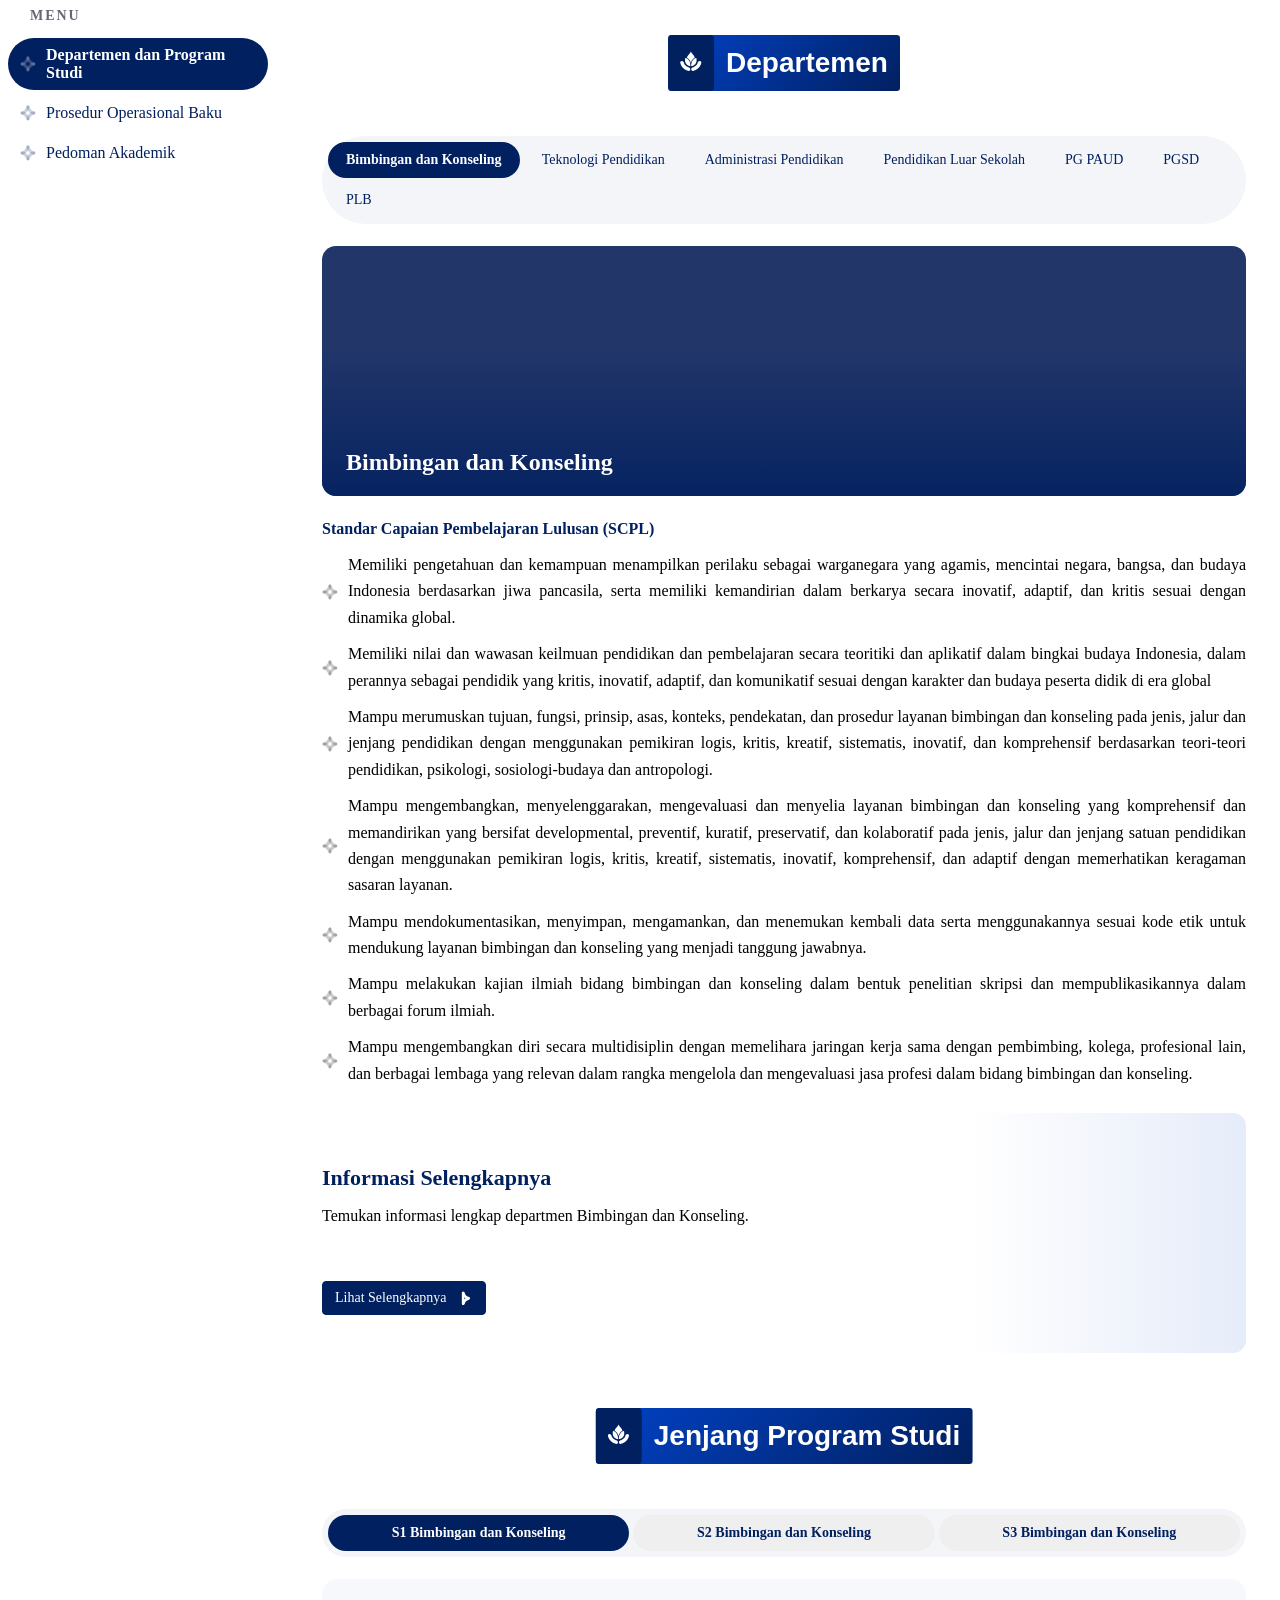
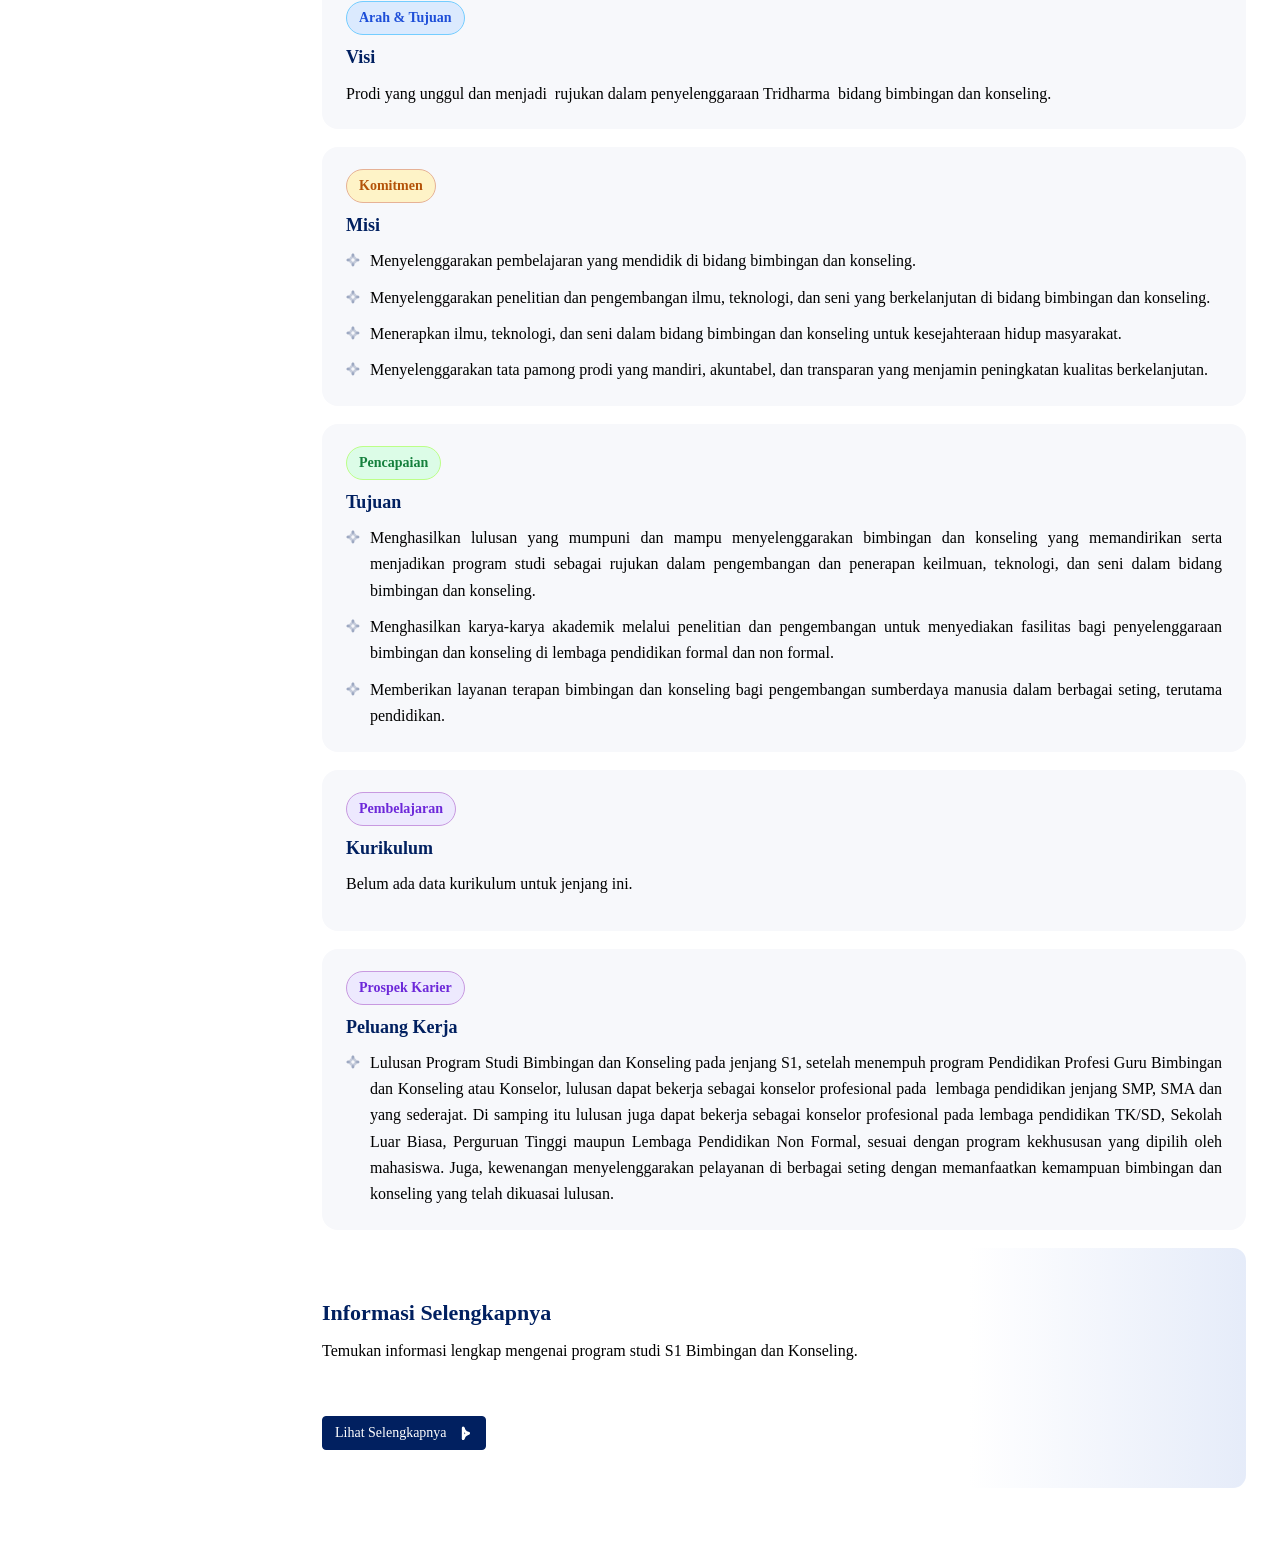
==== commit 7e29756e: "init" ====
--- a/menu/label.html
+++ b/menu/label.html
@@ -256,7 +256,7 @@
           jenjang: [
             {
               label: "S1 Teknologi Pendidikan",
-              visi: "Visi Jurusan Teknologi Pendidikan Fakultas Ilmu Pendidikan, Universitas Negeri Malang  adalah: Menjadipusat keunggulan dan rujukan dalam penyiapan teknolog pendidikan/pembelajaran, ilmuwan pembelajaran, tenaga pendidik dan kependidikan yang menguasai teknologi informasi dan komunikasi untuk memfasilitasi belajar dan memecahkan masalah-masalah pembelajaran dan pendidikan. Secara lebih operasional, keunggulan yang menjadi penekanan adalah perancangan, pengembangan, pemanfaatan, pengelolaan, evaluasi, dan riset proses dan sumber belajar dan pembelajaran, sehingga dihasilkan konsep, prinsip, desain, teori, model, yang inovatif kreatif pemecahan masalah belajar yang berorientasi pada pengembangan potensi dan pemberdayaan kehidupan anak bangsa sesuai dengan kondisi tuntutan pendidikan kekinian dan masa depan dalam jangkauan 2015-2025.",
+              visi: "Visi Jurusan Teknologi Pendidikan dprodiultas Ilmu Pendidikan, Universitas Negeri Malang  adalah: Menjadipusat keunggulan dan rujukan dalam penyiapan teknolog pendidikan/pembelajaran, ilmuwan pembelajaran, tenaga pendidik dan kependidikan yang menguasai teknologi informasi dan komunikasi untuk memfasilitasi belajar dan memecahkan masalah-masalah pembelajaran dan pendidikan. Secara lebih operasional, keunggulan yang menjadi penekanan adalah perancangan, pengembangan, pemanfaatan, pengelolaan, evaluasi, dan riset proses dan sumber belajar dan pembelajaran, sehingga dihasilkan konsep, prinsip, desain, teori, model, yang inovatif kreatif pemecahan masalah belajar yang berorientasi pada pengembangan potensi dan pemberdayaan kehidupan anak bangsa sesuai dengan kondisi tuntutan pendidikan kekinian dan masa depan dalam jangkauan 2015-2025.",
               misi: [
                 "Menyelenggarakan pendidikan tinggi untuk menghasilkan teknolog pendidikan/pembelajaran, tenaga pendidik dan kependidikan yang unggul dan memiliki daya saing yang tinggi. ",
                 "Melaksanakan penelitian dan pengembangan dalam bidang teknologi pendidikan/pembelajaran untuk menghasilkan karya akademik yang unggul dan menjadi rujukan.",
@@ -268,6 +268,51 @@
                 "Menghasilkan karya akademik melalui kegiatan penelitian dan pengembangan dalam bidang teknologi pendidikan/pembelajaran,memberdayakan masyarakat melalui penerapan berbagai hasil karya teknologi pendidikan/pembelajaran.",
               ],
               kurikulum: [],
+              imageSelengapnya:
+                "https://um.ac.id/wp-content/uploads/2026/07/diktisaintek-berdampak.webp",
+              url: "https://fip.um.ac.id/teknologi-pendidikan-fip-um/",
+              peluangKerja: [],
+            },
+            {
+              label: "S2 Teknologi Pendidikan",
+              visi: "Visi progam studi (Prodi) adalah menjadi program studi unggul dan rujukan dalam penyiapan pengembang  dan peneliti Teknologi Pembelajaran, keilmuan, serta penerapannya dalam memecahkan berbagai persoalan pendidikan/ pembelajaran.",
+              misi: [
+                "menyelenggarakan pendidikan dan pembelajaran di program studi yang berpusat pada mahasiswa, dengan menggunakan berbagai pendekatan dan optimalisai pemanfaatan media dan teknologi informasi.",
+                "menyelenggarakan penelitian dan pengembangan bidang ilmu teknologi pembelajaran untuk menghasilkan karya akademik yang unggul dan menjadi rujukan dalam bidang pengembangan Teknologi Pembelajaran.",
+                "menyelenggarakan pengabdian kepada masyarakat dalam rangka menerapakan ilmu dalam bidang Teknologi Pembelajaran untuk memecahkan berbagai persoalan pendidikan/ pembelajaran di di masyarakat.",
+                "menyelenggarakan tatapamong di tingkat program studi yang akuntabel dan transfaran untuk menjamin terselenggaranya pembelajaran berkelanjutan yang berkualitas.",
+              ],
+              tujuan: [
+                "Menguasai pengetahuan untuk menghasilkan, menggunakan, menilai dan mengelola proses dan penerapan teknologi pendidikan/pembelajaran secara teori dan praktik.",
+                "Mengembangkan diri sebagai praktisi yang dapat menerapkan teknologi dan proses pendidikan / pembelajaran berdasarkan konten dan pedagogy mutakhir.",
+                "Memfasilitasi pembelajaran melalui menciptakan, menggunakan, mengevaluasi dan mengelola lingkungan belajar yang efektif.",
+                "Merancang, mengembangkan, menerapkan dan mengevaluasi lingkungan belajar yang kaya dengan teknologi di dalam komunitas pengguna secara sportif. Melakukan eksplorasi, evaluasi, mensistesis dan penerapan metode inkuiri/penelitian dalam meningkatkan pembelajaran dan memperbaiki unjuk kerja.",
+              ],
+              kurikulum: [],
+              imageSelengapnya:
+                "https://um.ac.id/wp-content/uploads/2026/07/diktisaintek-berdampak.webp",
+              url: "https://fip.um.ac.id/s2-teknologi-pembelajaran/",
+              peluangKerja: [],
+            },
+            {
+              label: "S3 Teknologi Pendidikan",
+              visi: "Visi progam studi (Prodi) adalah menjadi program studi unggul dan rujukan dalam penyiapan pengembang  dan peneliti Teknologi Pembelajaran, keilmuan, serta penerapannya dalam memecahkan berbagai persoalan pendidikan/pembelajaran.",
+              misi: [
+                "menyelenggarakan pendidikan dan pembelajaran di program studi yang berpusat pada mahasiswa, dengan menggunakan berbagai pendekatan dan optimalisai pemanfaatan media dan teknologi informasi.",
+                "menyelenggarakan penelitian dan pengembangan bidang ilmu teknologi pembelajaran untuk menghasilkan karya akademik yang unggul dan menjadi rujukan dalam bidang pengembangan Teknologi Pembelajaran.",
+                "menyelenggarakan pengabdian kepada masyarakat dalam rangka menerapakan ilmu dalam bidang Teknologi Pembelajaran untuk memecahkan berbagai persoalan pendidikan/ pembelajaran di di masyarakat.",
+                "menyelenggarakan tatapamong di tingkat program studi yang akuntabel dan transfaran untuk menjamin terselenggaranya pembelajaran berkelanjutan yang berkualitas.",
+              ],
+              tujuan: [
+                "Menguasai pengetahuan untuk menghasilkan, menggunakan, menilai dan mengelola proses dan penerapan teknologi pendidikan/pembelajaran secara teori dan praktik.",
+                "Mengembangkan diri sebagai praktisi yang dapat menerapkan teknologi dan proses pendidikan / pembelajaran berdasarkan konten dan pedagogy mutakhir.",
+                "Memfasilitasi pembelajaran melalui menciptakan, menggunakan, mengevaluasi dan mengelola lingkungan belajar yang efektif.",
+                "Merancang, mengembangkan, menerapkan dan mengevaluasi lingkungan belajar yang kaya dengan teknologi di dalam komunitas pengguna secara sportif. Melakukan eksplorasi, evaluasi, mensistesis dan penerapan metodi inkuiri/ penelitian dalam meningkatkan pembelajaran dan memperbaiki unjuk kerja serta mampu memublikasikannya untuk kemaslahatan orang banyak.",
+              ],
+              kurikulum: [],
+              imageSelengapnya:
+                "https://um.ac.id/wp-content/uploads/2026/07/diktisaintek-berdampak.webp",
+              url: "https://fip.um.ac.id/s3-teknologi-pembelajaran/",
               peluangKerja: [],
             },
           ],
@@ -277,7 +322,7 @@
           image: "",
           imageSelengapnya:
             "https://um.ac.id/wp-content/uploads/2026/07/diktisaintek-berdampak.webp",
-          url: "https://um.ac.id/wp-content/uploads/2026/07/diktisaintek-berdampak.webp",
+          url: "https://apfip.um.ac.id/",
           scpl: [
             "Mampu mengaplikasikan ilmu pengetahuan, teknologi, dan seni bidang manajemen pendidikan.",
             "Mampu mengaplikasikan ilmu pengetahuan, teknologi, dan seni bidang kepemimpinan pendidikan.",
@@ -302,18 +347,72 @@
               kurikulum: [
                 "Kurikulum senantiasa berkembang sesuai dengan tuntutan masyarakat. Sesuai dengan tuntutan yang ada, dan berdasarkan Kepmendiknas Nomor 232/U/2000 tentang Pedoman Penyusunan Kurikulum Pendidikan Tinggi dan Penilaian Hasil Belajar Mahasiswa, serta Kepmendiknas Nomor 045/U/2002 tentang Kurikulum Inti Pendidikan Tinggi, Jurusan Administrasi Pendidikan mengembangkan kurikulum yang berlaku sekarang. Pengembangan kurikulum memperhatikan masukan & kebutuhan praktisi di lapangan serta pemikiran tentang peningkatan kualitas pengelolaan dan penyelenggaraan pendidikan di Indonesia. Sesuai dengan Peraturan Presiden RI Nomor 8 Tahun 2012, mulai tahun 2014 Jurusan Administrasi Pendidikan menerapkan kurikulum berbasis Kerangka Kualifikasi Nasional Indonesia (KKNI).",
               ],
+              imageSelengapnya:
+                "https://um.ac.id/wp-content/uploads/2026/07/diktisaintek-berdampak.webp",
+              url: "https://fip.um.ac.id/administrasi-pendidikan/",
               peluangKerja: [
                 "Secara umum program S-1 Jurusan Administrasi Pendidikan menghasilkan lulusan yang memiliki peluang kerja pada jenis-jenis tenaga kependidikan yang relevan sebagaimana diatur dalam Peraturan Pemerintah Republik Indonesia Nomor 38 tahun 1992 tentang Tenaga Kependidikan, Bab II pasal 2 – 3 dan Bab VI pasal 19­20. Di samping itu lulusan Jurusan Administrasi Pendidikan diharapkan dapat menempati pos-pos kerja berikut: (1) pengelola dan wirausaha di bidang pendidikan, (2) tenaga/staf administrasi dan atau manajer di unit-unit persekolahan (sekolah dasar s.d. perguruan tinggi), (3) tenaga/staf administrasi dan/atau manajemen di lingkungan Kementerian Pendidikan dan Kebudayaan serta unit-unit kantor dinas pendidikan dan kebudayaan, (4) tenaga/staf administrasi dan/atau manajemen di unit-unit kantor pemerintah daerah, (5) tenaga pengajar pada perguruan tinggi yang relevan (diutamakan yang telah memiliki ijazah S-2), (6) tenaga pendidik (guru) di sekolah-sekolah yang relevan, sesuai dengan persyaratan pengangkatan yang ditetapkan pemerintah dan/atau oleh instansi terkait, (7) tenaga pelatih (instruktur) dipusat-pusat pendidikan dan pelatihan, kursus-kursus, dan lembaga pendidikan lain yang relevan, (8) administrator, manajer, dan supervisor kependidikan, terutama bagi lulusan yang telah memiliki pengalaman kerja sebagai guru atau tenaga pendidik, dan (9) direktur, manajer atau pengelola lembaga-lembaga kependidikan yang relevan, sesuai dengan persyaratan dan pengalaman kerja yang dibutuhkan oleh instansi terkait.",
               ],
             },
+            {
+              label: "S2 Administrasi Pendidikan",
+              visi: "Visi Program Studi Manajemen Pendidikan adalah sebagai pendidikan unggulan dan rujukan dalam penyelenggaraan pendidikan, pengkajian, dan pengembangan ilmu manajemen pendidikan, sehingga mampu menghasilkan lulusan yang memiliki kemampuan akademik dan/atau profesional yang kompetitif.Rumusan visi tersebut merupakan penjabaran dari visi Pascasarjana Uni­versitas Negeri Malang, yakni: menjadikan Pascasarjana sebagai pusat ung­gulan dan lembaga rujukan dalam pendidikan, penelitian dan pengabdian masyarakat yang relevan dangan kebutuhan pembangunan.",
+              misi: [
+                "Menyelenggarakan pendidikan Pascasarjana dalam bidang Manajemen Pendidikan, yang menghasilkan sumber daya manusia (SDM) handal dan profesional agar dapat membangun dan mengembangkan lembaga pendidikan.",
+                "Mewujudkan berbagai kegiatan akademik yang mampu mempersiapkan pemimpin, manajer dan supervisor pendidikan yang memiliki kompetensi kepemimpinan, supervisi, dan manajemen pendidikan serta keterampilan manajemen pendidikan (konseptual, teknis dan hubungan insani) untuk mengefektifkan penca­paian dan perwujudan tujuan pendidikan nasional.",
+                "Melaksanakan crash program yang dapat membangun SDM yang mampu menter-jemahkan manajemen pendidikan yang bersifat sentralistik ke manajemen pendi­dikan yang bernuansa desentralistik di era otonomi daerah, dangan tetap memperhatikan sistem manajemen pendidikan Indonesia sebagai satu ke­satuan yang utuh.",
+                "Meningkatkan mutu, relevansi, dan daya saing melalui pendidikan, penelitian dan pengembangan ilmu serta pengabdian kepada masyarakat.",
+                "Membangun organisasi program studi yang sehat dalam rangka penguatan tata ke­Iola, tranparansi, dan pencitraan publik agar menjadi program studi yang handal dan akuntabel.",
+              ],
+              tujuan: [
+                "Menghasilkan tenaga-tenaga calon dosen dalam bidang manajemen pendidikan yang mampu mengajarkan dangan baik pada bidang itu di strata satu (S1) atau di bawahnya dan di lembaga pendidikan lain yang mempersyaratkan kemampuan di bidang manajemen pendidik­an.",
+                "Menyiapkan tenaga-tenaga profesional di lapangan yang mampu memimpin, mengelola, dan membina satuan-satuan pendidikan, seperti kepala sekolah, penilik, pengawas, manajer dan pemimpin unit kerja pendidikan lainnya, yang ada dan yang dibutuhkan dalam sistem pendidikan nasional.",
+                "Menghasilkan lulusan yang mampu mengkaji, melaksanakan, dan mengabdikan il­munya demi perkembangan dan peningkatan kualitas pendidikan di berbagai instan­si dan satuan pendidikan pada berbagai jenis dan jenjang pendidikan.",
+              ],
+              kurikulum: [
+                "Kurikulum senantiasa berkembang sesuai dengan tuntutan masyarakat. Sesuai dengan tuntutan yang ada, dan berdasarkan Kepmendiknas Nomor 232/U/2000 tentang Pedoman Penyusunan Kurikulum Pendidikan Tinggi dan Penilaian Hasil Belajar Mahasiswa, serta Kepmendiknas Nomor 045/U/2002 tentang Kurikulum Inti Pendidikan Tinggi, Jurusan Administrasi Pendidikan mengembangkan kurikulum yang berlaku sekarang. Pengembangan kurikulum memperhatikan masukan & kebutuhan praktisi di lapangan serta pemikiran tentang peningkatan kualitas pengelolaan dan penyelenggaraan pendidikan di Indonesia. Sesuai dengan Peraturan Presiden RI Nomor 8 Tahun 2012, mulai tahun 2014 Jurusan Administrasi Pendidikan menerapkan kurikulum berbasis Kerangka Kualifikasi Nasional Indonesia (KKNI).",
+              ],
+              imageSelengapnya:
+                "https://um.ac.id/wp-content/uploads/2026/07/diktisaintek-berdampak.webp",
+              url: "https://fip.um.ac.id/s2-managemen-pendidikan/",
+              peluangKerja: [
+                "Secara umum program S-1 Jurusan Administrasi Pendidikan menghasilkan lulusan yang memiliki peluang kerja pada jenis-jenis tenaga kependidikan yang relevan sebagaimana diatur dalam Peraturan Pemerintah Republik Indonesia Nomor 38 tahun 1992 tentang Tenaga Kependidikan, Bab II pasal 2 – 3 dan Bab VI pasal 19­20. Di samping itu lulusan Jurusan Administrasi Pendidikan diharapkan dapat menempati pos-pos kerja berikut: (1) pengelola dan wirausaha di bidang pendidikan, (2) tenaga/staf administrasi dan atau manajer di unit-unit persekolahan (sekolah dasar s.d. perguruan tinggi), (3) tenaga/staf administrasi dan/atau manajemen di lingkungan Kementerian Pendidikan dan Kebudayaan serta unit-unit kantor dinas pendidikan dan kebudayaan, (4) tenaga/staf administrasi dan/atau manajemen di unit-unit kantor pemerintah daerah, (5) tenaga pengajar pada perguruan tinggi yang relevan (diutamakan yang telah memiliki ijazah S-2), (6) tenaga pendidik (guru) di sekolah-sekolah yang relevan, sesuai dengan persyaratan pengangkatan yang ditetapkan pemerintah dan/atau oleh instansi terkait, (7) tenaga pelatih (instruktur) dipusat-pusat pendidikan dan pelatihan, kursus-kursus, dan lembaga pendidikan lain yang relevan, (8) administrator, manajer, dan supervisor kependidikan, terutama bagi lulusan yang telah memiliki pengalaman kerja sebagai guru atau tenaga pendidik, dan (9) direktur, manajer atau pengelola lembaga-lembaga kependidikan yang relevan, sesuai dengan persyaratan dan pengalaman kerja yang dibutuhkan oleh instansi terkait.",
+              ],
+            },
+            {
+              label: "S3 Administrasi Pendidikan",
+              visi: "Visi Program Studi Manajemen Pendidikan adalah sebagai pendidikan unggulan dan rujukan dalam penyelenggaraan pendidikan, pengkajian, dan pengembangan ilmu manajemen pendidikan, sehingga mampu menghasilkan lulusan yang memiliki kemampuan akademik dan/atau profesional yang kompetitif.Rumusan visi tersebut merupakan penjabaran dari visi Pascasarjana Uni­versitas Negeri Malang, yakni: menjadikan Pascasarjana sebagai pusat ung­gulan dan lembaga rujukan dalam pendidikan, penelitian dan pengabdian masyarakat yang relevan dangan kebutuhan pembangunan.",
+              misi: [
+                "Menyelenggarakan pendidikan dalam bidang Manaje­men Pendidikan. Untuk menghasilkan sUniversitas Negeri Malangber daya manusia (SDM) yang handal dan profesional yang dapat membangun dan mengem­bangkan lembaga pendidikan melalui manajemen pendidikan modern yang memiliki landasan teori dan praktik, serta memiliki landasan saintifik.",
+                "Mewujudkan berbagai kegiatan akademik yang mampu mempersiap­kan kepemimpinan pendidikan dan manajer pendidikan yang memi­liki kompetensi kepemimpinan, supervisi, dan manajemen pendidikan serta keterampilan manajemen pendidikan (konseptual, teknis dan hubungan insani) untuk mengefektifkan penca­paian dan perwujudan tujuan pendidikan nasional.",
+                "Melaksanakan crash program yang dapat membangun SDM yang mampu menterjemahkan manajemen pendidikan yang bersifat sentralistik ke manajemen pendidikan yang bernuansa desentralistik dalam era otonomi daerah, dengan tetap memperhatikan sistem manajemen pendidikan Indonesia sebagai satu keutuhan dan ke­satuan.",
+                "Meningkatkan mutu, relevansi, dan daya saing melalui pendidikan, penelitian dan pengembangan ilmu dan pengabdian kepada masyara­kat.",
+                "Membangun organisasi program studi yang sehat dalam rangka penguatan tata kelola, tranparansi, dan pencitraan publik agar menjadi program studi yang handal dan akuntabel.",
+              ],
+              tujuan: [
+                "Menyiapkan tenaga pemikir, peneliti dan pengembang yang mampu mengidentifikasi/mengembangkan teori, konsep dan proposisi dalam manajemen pendidikan, sebagai landasan pemahaman dan penyeleng­garaan kelembagaan dalam sistem pendidikan nasional.",
+                "Menyiapkan/meningkatkan kemampuan praktisi kepemimpinan dan pengelolaan, baik dalam fungsi lini maupun staf, pada berbagai jenis dan jenjang pekerjaan yang ada atau dibutuhkan dalam sistem pendi­dikan nasional.",
+                "Menyiapkan tenaga ahli/konsultan dalam perencanaan dan pengem­bangan personel termasuk penyelenggaraan pendidikan dan latihan dalam berbagai lembaga atau pekerjaan.",
+                "Menghasilkan tenaga dosen dengan kualifikasi penuh pada jenjang Magister atau jenjang di bawahnya yang menyelenggarakan program studi dalam bidang yang sama atau yang menyajikan matakuliah/ pengalaman belajar tertentu dalam manajemen pendidikan.",
+              ],
+              kurikulum: [
+                "Kurikulum senantiasa berkembang sesuai dengan tuntutan masyarakat. Sesuai dengan tuntutan yang ada, dan berdasarkan Kepmendiknas Nomor 232/U/2000 tentang Pedoman Penyusunan Kurikulum Pendidikan Tinggi dan Penilaian Hasil Belajar Mahasiswa, serta Kepmendiknas Nomor 045/U/2002 tentang Kurikulum Inti Pendidikan Tinggi, Jurusan Administrasi Pendidikan mengembangkan kurikulum yang berlaku sekarang. Pengembangan kurikulum memperhatikan masukan & kebutuhan praktisi di lapangan serta pemikiran tentang peningkatan kualitas pengelolaan dan penyelenggaraan pendidikan di Indonesia. Sesuai dengan Peraturan Presiden RI Nomor 8 Tahun 2012, mulai tahun 2014 Jurusan Administrasi Pendidikan menerapkan kurikulum berbasis Kerangka Kualifikasi Nasional Indonesia (KKNI).",
+              ],
+              imageSelengapnya:
+                "https://um.ac.id/wp-content/uploads/2026/07/diktisaintek-berdampak.webp",
+              url: "https://fip.um.ac.id/s3-managemen-pendidikan/",
+              peluangKerja: [
+                "Secara umum program S-1 Jurusan Administrasi Pendidikan menghasilkan lulusan yang memiliki peluang kerja pada jenis-jenis tenaga kependidikan yang relevan sebagaimana diatur dalam Peraturan Pemerintah Republik Indonesia Nomor 38 tahun 1992 tentang Tenaga Kependidikan, Bab II pasal 2 – 3 dan Bab VI pasal 19­20. Di samping itu lulusan Jurusan Administrasi Pendidikan diharapkan dapat menempati pos-pos kerja berikut: (1) pengelola dan wirausaha di bidang pendidikan, (2) tenaga/staf administrasi dan atau manajer di unit-unit persekolahan (sekolah dasar s.d. perguruan tinggi), (3) tenaga/staf administrasi dan/atau manajemen di lingkungan Kementerian Pendidikan dan Kebudayaan serta unit-unit kantor dinas pendidikan dan kebudayaan, (4) tenaga/staf administrasi dan/atau manajemen di unit-unit kantor pemerintah daerah, (5) tenaga pengajar pada perguruan tinggi yang relevan (diutamakan yang telah memiliki ijazah S-2), (6) tenaga pendidik (guru) di sekolah-sekolah yang relevan, sesuai dengan persyaratan pengangkatan yang ditetapkan pemerintah dan/atau oleh instansi terkait, (7) tenaga pelatih (instruktur) dipusat-pusat pendidikan dan pelatihan, kursus-kursus, dan lembaga pendidikan lain yang relevan, (8) administrator, manajer, dan supervisor kependidikan, terutama bagi lulusan yang telah memiliki pengalaman kerja sebagai guru atau tenaga pendidik, dan (9) direktur, manajer atau pengelola lembaga-lembaga kependidikan yang relevan, sesuai dengan persyaratan dan pengalaman kerja yang dibutuhkan oleh instansi terkait.",
+              ],
+            },
           ],
         },
         pls: {
-          name: "PLS",
+          name: "Pendidikan Luar Sekolah",
           image: "",
           imageSelengapnya:
             "https://um.ac.id/wp-content/uploads/2026/07/diktisaintek-berdampak.webp",
-          url: "https://um.ac.id/wp-content/uploads/2026/07/diktisaintek-berdampak.webp",
+          url: "https://plsfip.um.ac.id/",
           scpl: [
             "Memiliki pengetahuan dan kemampuan menampilkan perilaku sebagai warga Negara yang agamis, mencintai Negara, bangsa, dan budaya Indonesia berdasarkan jiwa Pancasila serta memiliki kemandirian dalam berkarya secara inovatif, adaptif, dan kritis sesuai dengan dinamika global.",
             "Menguasai konsep dan prosedur pendidikan nonformal secara kritis, kreatif, kolaboratif, komunikatif, mendayagunakan teknologi informasi (TI), serta memiliki integritas dan berkarakter.",
@@ -334,6 +433,51 @@
                 "Menghasilkan karya-karya ilmiah berbasis riset di bidang pendidikan luar sekolah yang menunjang paradigma pendidikan sepanjang hayat (lifelong learning).",
                 "Menghasilkan model-model program layanan masyarakat di bidang pendidikan luar sekolah yang fungsional bagi alternatif solusi pemecahan masalah pendidikan di masyarakat.",
               ],
+              imageSelengapnya:
+                "https://um.ac.id/wp-content/uploads/2026/07/diktisaintek-berdampak.webp",
+              url: "https://plsfip.um.ac.id/",
+              kurikulum: [],
+              peluangKerja: [],
+            },
+            {
+              label: "S2 Pendidikan Luar Sekolah",
+              visi: "Menjadi program studi unggul dan rujukan dalam penyelenggaraan tridharma perguruan tinggi bidang pendidikan luar sekolah.",
+              misi: [
+                "Menyelenggarakan pendidikan dan pembelajaran yang berpusat pada peserta didik untuk menyiapkan pendidik dan tenaga kependidikan di bidang pendidikan luar sekolah yang memiliki     kepedulian terhadap nilai-nilai kemanusiaan, profesional dan akademik.",
+                "Menyelenggarakan penelitian dalam ilmu pendidikan luar sekolah yang temuannya bermanfaat bagi pengembangan ilmu dan kesejahteraan masyarakat.",
+                "Menyelenggarakan dan menghasilkan karya pengabdian kepada masyarakat melalui penerapan ilmu bidang pendidikan luar sekolah.",
+                "Menyelenggarakan tata pamong Program Studi yang efektif, akuntabel, dan transparan yang menjamin peningkatan kualitas yang berkelanjutan.",
+              ],
+              tujuan: [
+                "Menghasilkan lulusan dengan karakteristik keimanan, ketaqwaan, dan kebangsaan yang kuat serta berbudi pekerti luhur.",
+                "Menghasilkan karya ilmiah dan karya kreatif-inovatif yang unggul dan rujukan dalam keilmuan bidang pendidikan luar sekolah.",
+                "Menghasilkan karya pengabdian kepada masyarakat melalui penerapan ilmu pendidikan luar sekolah untuk mewujudkan masyarakat yang mandiri, produktif dan sejahtera.",
+                "Menghasilkan kinerja Program Studi yang profesional,efektif dan efesien, akuntabel untuk menjamin kualitas pelaksanaan tridharma perguruan tinggi yang berkelanjutan.",
+              ],
+              imageSelengapnya:
+                "https://um.ac.id/wp-content/uploads/2026/07/diktisaintek-berdampak.webp",
+              url: "https://fip.um.ac.id/s2-pendidikan-luar-sekolah/",
+              kurikulum: [],
+              peluangKerja: [],
+            },
+            {
+              label: "S3 Pendidikan Luar Sekolah",
+              visi: "Menjadi program studi unggul dan rujukan dalam penyelenggaraan tridharma perguruan tinggi bidang pendidikan luar sekolah.",
+              misi: [
+                "Menyelenggarakan pendidikan dan pembelajaran yang berpusat pada peserta didik untuk menyiapkan pendidik dan tenaga kependidikan di bidang pendidikan luar sekolah yang memiliki     kepedulian terhadap nilai-nilai kemanusiaan, profesional dan akademik.",
+                "Menyelenggarakan penelitian dalam ilmu pendidikan luar sekolah yang temuannya bermanfaat bagi pengembangan ilmu dan kesejahteraan masyarakat.",
+                "Menyelenggarakan dan menghasilkan karya pengabdian kepada masyarakat melalui penerapan ilmu bidang pendidikan luar sekolah.",
+                "Menyelenggarakan tata pamong Program Studi yang efektif, akuntabel, dan transparan yang menjamin peningkatan kualitas yang berkelanjutan.",
+              ],
+              tujuan: [
+                "Menghasilkan lulusan dengan karakteristik keimanan, ketaqwaan, dan kebangsaan yang kuat serta berbudi pekerti luhur.",
+                "Menghasilkan karya ilmiah dan karya kreatif-inovatif yang unggul dan rujukan dalam keilmuan bidang pendidikan luar sekolah.",
+                "Menghasilkan karya pengabdian kepada masyarakat melalui penerapan ilmu pendidikan luar sekolah untuk mewujudkan masyarakat yang mandiri, produktif dan sejahtera.",
+                "Menghasilkan kinerja Program Studi yang profesional,efektif dan efesien, akuntabel untuk menjamin kualitas pelaksanaan tridharma perguruan tinggi yang berkelanjutan.",
+              ],
+              imageSelengapnya:
+                "https://um.ac.id/wp-content/uploads/2026/07/diktisaintek-berdampak.webp",
+              url: "https://fip.um.ac.id/s3-pendidikan-luar-sekolah/",
               kurikulum: [],
               peluangKerja: [],
             },
@@ -341,52 +485,142 @@
         },
         pgpaud: {
           name: "PG PAUD",
+          image: "",
+          imageSelengapnya:
+            "https://um.ac.id/wp-content/uploads/2026/07/diktisaintek-berdampak.webp",
+          url: "https://pgsdfip.um.ac.id/",
+          scpl: [],
+          jenjang: [
+            {
+              label: "S1 PG PAUD",
+              visi: "Mengembangkan keilmuan di bidang pendidikan anak usia dini berbasis penelitian yang adaptif terhadap perkembangan IPTEKS dengan menekankan pada inovasi pembelajaran dan profesionalitas pendidik anak usia dini untuk menghasilkan lulusan yang berkarakter, terampil belajar, dan mampu berinovasi yang diharapkan tercapai pada tahun 2030 secara nasional dan regional.",
+              misi: [
+                "Menyelenggarakan pendidikan yang menekankan pada didaktik metodik bidang kependidikan anak usia dini berbasis pemanfaatan teknologi untuk konstruksi pola pikir reflektif dan inovatif.",
+                "Melaksanakan penelitian yang inovatif dan adaptif berorientasi pada peningkatan kualitas pengembangan IPTEKS bidang kependidikan anak usia dini",
+                "Melaksanakan pengabdian kepada masyarakat yang inovatif dan adaptif terhadap perkembangan IPTEKS berorientasi pada kebermanfaatan dan pemberdayaan untuk masyarakat di bidang kependidikan anak usia dini.",
+              ],
+              tujuan: [
+                "Menghasilkan Sarjana Pendidikan Guru Pendidikan Anak Usia Dini yang memiliki kemampuan dalam mengelola dan melaksanakan layanan pendidikan anak usia dini yang memandirikan pada semua jalur, jenjang, dan jenis pendidikan.",
+                "Menghasilkan karya ilmiah bidang pendidikan anak usia dini melalui penelitian dan pengembangan ilmu, teknologi, edupreneurship, dan seni yang unggul berkelanjutan, sehingga menjadi rujukan inovasi di bidang keilmuan pendidikan anak usia dini.",
+                "Menghasilkan bentuk/model layanan pengadaan, pembinaan, dan peningkatan sumber daya manusia melalui penerapan ilmu pengetahuan, teknologi, dan seni yang unggul dalam kegiatan pengabdian masyarakat.",
+              ],
+              imageSelengapnya:
+                "https://um.ac.id/wp-content/uploads/2026/07/diktisaintek-berdampak.webp",
+              url: "https://fip.um.ac.id/s1-pendidikan-guru-paud/",
+              peluangKerja: [],
+            },
+            {
+              label: "S2 PG PAUD",
+              visi: "Keilmuan Program Studi Magister (S2) Pendidikan Anak Usia Dini dprodiultas Ilmu Pendidikan Universitas Negeri Malang adalah Menjadi Program Studi yang unggul dan menjadi rujukan bagi penyelenggaraan pendidikan, penelitian, dan pengembangan penerapan ilmu serta teknologi, dalam bidang pendidikan anak usia dini.",
+              misi: [
+                "Menyelenggarakan pendidikan Program Studi S2 Pendidikan Anak Usia Dini yang berkualitas, bermartabat, dan bermanfaat.",
+                "Melaksanaan penelitian dan pengembangan ilmu dalam bidang PAUD untuk menghasilkan teori-teori, gagasan, dan argumentasi saintifik dalam bidang PAUD untuk memecahkan masalah di masyarakat atau dunia kerja.",
+                "Melaksanakan pengabdian masyarakat dalam bidang PAUD untuk meningkatkan mutu, relevansi, dan daya saing pendidikan anak usia dini.",
+                "Menyelenggarakan tata pamong pascasarjana Program studi S2 Pendidikan Anak Usia Dini yang otonom akuntabel dan transparan yang menjamin peningkatan kualitas berkelanjutan.",
+              ],
+              tujuan: [
+                "Menghasilkan output Pemimpin bidang PAUD yang berkompeten dan berkualitas.",
+                "Menghasilkan tenaga peneliti bidang Pendidikan PAUD yang menghasilkan karya ilmiah berkualitas nasional maupun internasional.",
+                "Menghasilkan output tenaga pengajar dan tenaga pendidik bidang PAUD yang berkompeten dan berkualitas.",
+              ],
+              imageSelengapnya:
+                "https://um.ac.id/wp-content/uploads/2026/07/diktisaintek-berdampak.webp",
+              url: "https://paudfip.um.ac.id/visi-misi-s1-paud",
+              peluangKerja: [],
+            },
+          ],
+        },
+        posd: {
+          name: "PGSD",
           image: "",
           imageSelengapnya:
             "https://um.ac.id/wp-content/uploads/2026/07/diktisaintek-berdampak.webp",
           url: "https://um.ac.id/wp-content/uploads/2026/07/diktisaintek-berdampak.webp",
-          scpl: [],
+          scpl: [
+            "Memiliki pengetahuan dan kemampuan menampilkan perilaku sebagai warga negara yang agamis, mencintai negara, bangsa, dan budaya Indonesia berdasarkan jiwa Pancasila, serta memiliki kemandirian dalam berkarya secara inovatif, adaptif dan kritis sesuai dengan dinamika global.",
+            "Memiliki nilai dan wawasan keilmuan Pendidikan dan pembelajaran secara teoritik dan aplikatif dalam bingkai budaya Indonesia, dalam perannya sebagai pendidik yang kritis, inovatif, adaptif, dan komunikatif sesuai dengan karakter dan budaya peserta didik di era global.",
+            "Menerapkan dan mengevaluasi strategi pengelolaan dan penyelenggaraan pembelajaran yang mendidik di sekolah dasar dengan mengutamakan sikap spiritual dan sikap sosial.",
+            "Menerapkan dan menganalisis bidang kajian Matematika, Bahasa Indonesia, IPA, IPS, dan pkn di Sekolah Dasar secara kreatif, kritis, kolaboratif, dan komunikatif.",
+            "Merancang, mengorganisasi, mengembangkan dan mengevaluasi bidang kajian Matematika, Bahasa Indonesia, IPA, IPS, PKn dan Seni Budaya dalam pembelajaran Sekolah Dasar secara mandiri berorientasi pada pembelajaran aktif, inovatif, kreatif, efektif, dan adaptif terhadap IPTEK.)",
+            "Menyusun kajian tentang tentang penerapan dan analisis bidang kajian Sekolah Dasar berdasarkan nilai humaniora, kaidah, tata cara, dan etika ilmiah berupa karya ilmiah yang disimpan dalam repository perguruan tinggi untuk menjamin kesahihan dan mencegah plagiasi dengan mnerapkan keterampilan kolaborasi dan komunikasi dengan civitas akademika maupun masyarakat ilmiah secara mandiri.",
+            "Menguasai dan menerapkan pengetahuan, sikap dan keterampilan administrasi dan supervisi dalam proses evaluasi kinerja individu dan atau kelompok di bawah tanggungjawabnya secara berkelanjutan.",
+            "Menerapkan pengetahuan, sikap, dan keterampilan sebagai educatorpreneurship berbasis kehidupan yang berwawasan TIK dengan mengembangkan potensi lokal untuk keunggulan global.",
+          ],
           jenjang: [
             {
-              label: "S1 PG PAUD",
-              visi: "",
-              misi: [],
-              tujuan: [],
-              peluangKerja: [],
-            },
-          ],
-        },
-        posd: {
-          name: "POSD",
+              label: "S1 Pendidikan Guru SD",
+              visi: "Menjadi program studi yang unggul dan menjadi rujukan dalam penyelenggaraan tri darma perguruan tinggi dalam bidang Kependidikan Sekolah Dasar.",
+              misi: [
+                "Menyelenggarakan pendidikan dalam bidang kependidikan sekolah dasar .",
+                "Menyelenggarakan penelitian dalam bidang kependidikan sekolah dasar.",
+                "Menyelenggarakan pengabdian kepada masyarakat dalam bidang kependidikan sekolah dasar.",
+                "Menyelenggarakan teacherpreneurship dalam bidang kependidikan sekolah dasar.",
+              ],
+              tujuan: [
+                "Menghasilkan sarjana pendidikan dalam bidang pendidikan kependidikan sekolah dasar yang beriman, bertaqwa, dan memiliki rasa nasionalisme yang tinggi.",
+                "Menghasilkan sarjana pendidikan yang siap dididik menjadi guru sekolah dasar profesional.",
+                "Menghasilkan sarjana pendidikan yang mampu menjadi peneliti pemula dalam bidang kependidikan sekolah dasar.",
+                "Menghasilkan sarjana pendidikan yang berjiwa kewirausahaan dalam bidang pendidikan sekolah dasar.",
+              ],
+              imageSelengapnya:
+                "https://um.ac.id/wp-content/uploads/2026/07/diktisaintek-berdampak.webp",
+              url: "https://fip.um.ac.id/s1-pendidikan-guru-sd/",
+              peluangKerja: [],
+            },
+          ],
+        },
+        plb: {
+          name: "PLB",
           image: "",
           imageSelengapnya:
             "https://um.ac.id/wp-content/uploads/2026/07/diktisaintek-berdampak.webp",
-          url: "https://um.ac.id/wp-content/uploads/2026/07/diktisaintek-berdampak.webp",
-          scpl: [],
+          url: "https://plbfip.um.ac.id/",
+          scpl: [
+            "Merancang pendidikan Anak Berkebutuhan Khusus (ABK) di sekolah khusus, sekolah inklusif, maupun jalur pendidikan nonformal pada tingkat pendidikan pra sekolah, dasar dan menengah dengan berbasis kemandirian.",
+            "Melaksanakan pendidikan Anak Berkebutuhan Khusus (ABK) di sekolah khusus, sekolah inklusif, maupun jalur pendidikan nonformal pada tingkat pendidikan pra sekolah, dasar dan menengah dengan berbasis kemandirian dan menggunakan pendekatan pembelajaran yang efektif, inovatif, dan humanis, serta mengoptimalkan pemanfaatan berbagai sumber belajar, media pembelajaran berbasis ipteks, dan potensi lingkungan setempat, sesuai standar proses dan mutu",
+            "Mengevaluasi pendidikan Anak Berkebutuhan Khusus (ABK) di sekolah khusus, sekolah inklusif, maupun jalur pendidikan nonformal pada tingkat pendidikan pra sekolah, dasardan menengah dengan berbasis kemandirian.",
+            "Menerapkan kemampuan sikap, pengetahuan, keterempilan dengan komitmen daam memanfaatkan setiap peluang untuk pengembangan diri berbasis kehidupan.",
+          ],
           jenjang: [
             {
-              label: "S1 Pendidikan Guru Sekolah Dasar",
-              visi: "",
-              misi: [],
-              tujuan: [],
-              peluangKerja: [],
-            },
-          ],
-        },
-        plb: {
-          name: "PLB",
-          image: "",
-          imageSelengapnya:
-            "https://um.ac.id/wp-content/uploads/2026/07/diktisaintek-berdampak.webp",
-          url: "https://um.ac.id/wp-content/uploads/2026/07/diktisaintek-berdampak.webp",
-          scpl: [],
-          jenjang: [
-            {
               label: "S1 Pendidikan Luar Biasa",
-              visi: "",
-              misi: [],
-              tujuan: [],
-              peluangKerja: [],
+              visi: "Mengembangkan keilmuan Pendidikan Luar Biasa/Pendidikan Khusus yang adaptif terhadap perkembangan IPTEKS  dengan penekanan pada Pengembangan Kurikulum dan Pembelajaran serta Pengembangan  Sumberdaya dan  Inovasi  dalam Pendidikan Luar Biasa untuk menghasilkan lulusan yang memiliki komitmen dan kemandirian pada tahun 2027",
+              misi: [
+                "Menyelenggarakan pendidikan dan pengajaran di bidang Pendidikan Luar Biasa berbasis nilai soial budaya, kemanusiaan, dan religius",
+                "Melaksanakan penelitian di bidang keilmuan Pendidikan Luar Biasa",
+                "Melaksanakan pengabdian kepada masyarakat di bidang Pendidikan Luar Biasa",
+              ],
+              tujuan: [
+                "Untuk menghasilkan pendidik, pengelola, dan edutainer di bidang Pendidikan Sekolah Luar Biasa berkualifikasi sarjana (S1) yang beriman dan bertaqwa kepada Tuhan Yang Maha Esa, berwawasan kebangsaan serta profesional.",
+              ],
+              kurikulum: [
+                "Struktur kurikulum mahasiswa tahun angkatan 2015 mengacu pada Kerangka Kualifikasi Nasional Indonesia (KKNI) yang terdiri dari lima komponen, yaitu: Mata Kuliah Pengembangan Kepribadian (8 sks), Mata Kuliah Keilmuan dan Ketrampilan (77 sks), MatakuliahKeahlianBerkaraya (38 sks), Mata Kuliah Perilaku Berkarya (20 sks), Mata Kuliah Berkehidupan Bermasyarakat (8 sks). Jumlah keseluruhan SKS yang harus ditempuh mahasiswaselama 8 semester sebanyak 151 sks. Adapun untuk mahasiswa tahun angkatan 2014, 2013, 2012 dst mengikuti kurikulum sebelum diberlakukannya kurikulum S1 PLB berbasis KKNI tahun 2015.",
+              ],
+              peluangKerja: [],
+              imageSelengapnya:
+                "https://um.ac.id/wp-content/uploads/2026/07/diktisaintek-berdampak.webp",
+              url: "https://fip.um.ac.id/s1-pendidikan-luar-biasa/",
+            },
+            {
+              label: "S2 Pendidikan Khusus",
+              visi: "Menjadi Program Studi Magister Pendidikan Khusus yang Unggul dan Menjadi Rujukan dalam Penyelenggaraan Tridharma Perguruan Tinggi Bidang Pendidikan Khusus di Asia Tenggara tahun 2028.",
+              misi: [
+                "Menyelenggarakan pendidikan dan pembelajaran Pendidikan Khusus dan penerapannya yang berpusat pada peserta didik, menggunakan pendekatan pembelajaran yang efektif, dan mengoptimalkan pemanfaatan teknologi.",
+                "Menyelenggarakan penelitian dalam bidang Pendidikan Khusus dan penerapannya yang bermanfaat bagi pengembangan Pendidikan Khusus dan kesejahteraan masyarakat.",
+                "Menyelenggarakan pengabdian kepada masyarakat melalui Pendidikan Khusus dan penerapannya yang berorientasi pada pemberdayaan masyarakat.",
+                "Menyelenggarakan tatapamong program studi magister Pendidikan Khusus yang otonom, akuntabel, dan transparan yang menjamin peningkatan kualitas secara berkelanjutan.",
+              ],
+              tujuan: [
+                "Menghasilkan lulusan magister Pendidikan Khusus yang cerdas, religius, berakhlak mulia, mandiri, dan mampu berkembang secara profesional.",
+                "Menghasilkan karya ilmiah dan karya kreatif yang unggul dan menjadi rujukan dalam Pendidikan Khusus dan penerapannya.",
+                "Menghasilkan karya pengabdian kepada masyarakat di bidang Pendidikan Khusus dan penerapannya untuk mewujudkan masyarakat yang mandiri, produktif, dan sejahtera.",
+                "Menghasilkan kinerja program studi magisterPendidikan Khusus yang efektif dan efisien untuk menjamin pertumbuhan kualitas pelaksanaan tridharma perguruan tinggi yang berkelanjutan.",
+              ],
+              kurikulum: [""],
+              peluangKerja: [],
+              imageSelengapnya:
+                "https://um.ac.id/wp-content/uploads/2026/07/diktisaintek-berdampak.webp",
+              url: "https://fip.um.ac.id/s2-pendidikan-khusus/",
             },
           ],
         },
@@ -404,9 +638,9 @@
           const item = document.createElement("div");
           item.className = "dept-checkbox-item";
           item.innerHTML = `
-                  <input type="checkbox" id="dept-${key}" ${key === activeDept ? "checked" : ""} />
-                  <label for="dept-${key}">${dept.name}</label>
-                `;
+                                      <input type="checkbox" id="dept-${key}" ${key === activeDept ? "checked" : ""} />
+                                      <label for="dept-${key}">${dept.name}</label>
+                                    `;
 
           const checkbox = item.querySelector("input");
           checkbox.addEventListener("change", () => {
@@ -431,7 +665,7 @@
         const dept = DEPT_DATA[activeDept];
         const root = document.getElementById("dept-detail");
         if (!dept) {
-          root.innerHTML = `<p class="fak-empty">Departemen tidak ditemukan.</p>`;
+          root.innerHTML = `<p class="dprodi-empty">Departemen tidak ditemukan.</p>`;
           return;
         }
 
@@ -442,60 +676,60 @@
         const scplHtml =
           dept.scpl && dept.scpl.length
             ? `
-                    <div class="dept-section-title">Standar Capaian Pembelajaran Lulusan (SCPL)</div>
-                    <ul class="dept-scpl-list">
-
-                       ${dept.scpl.map((point) => `<li><svg viewBox="0 0 8 8"><use href="#icon-dot"></use></svg> <span>${point}</span> </li>`).join("")}
-                    </ul>
-                  `
-            : `<p class="fak-empty" style="margin-bottom:26px;">Belum ada data SCPL untuk departemen ini.</p>`;
+                                        <div class="dept-section-title">Standar Capaian Pembelajaran Lulusan (SCPL)</div>
+                                        <ul class="dept-scpl-list">
+
+                                           ${dept.scpl.map((point) => `<li><svg viewBox="0 0 8 8"><use href="#icon-dot"></use></svg> <span>${point}</span> </li>`).join("")}
+                                        </ul>
+                                      `
+            : `<p class="dprodi-empty" style="margin-bottom:26px;">Belum ada data SCPL untuk departemen ini.</p>`;
         const selengkapnyaHtml =
           dept.url !== ""
             ? `
-                     <div style="background: url(${dept.imageSelengapnya})" class="banner-gradient-white">
-                        <div class="banner-gradient-white-content">
-
-                          <h1>Informasi Selengkapnya</h1>
-                          <h3>
-                            Temukan informasi lengkap departmen ${dept.name}.
-                          </h3>
-                          <div class="banner-gradient-white-buttons">
-                            <a
-                              href="${dept.url}"
-                              target="_blank"
-                              class="cta-banner-gradient-white"
-                            >
-                              Lihat Selengkapnya
-                              <svg><use href="#icon-arrow"></use> </svg>
-                            </a>
-                          </div>
-                        </div>
-                      </div>
-                  `
-            : `<p class="fak-empty" style="margin-bottom:26px;">Belum ada data SCPL untuk departemen ini.</p>`;
+                                         <div style="background: url(${dept.imageSelengapnya})" class="banner-gradient-white">
+                                            <div class="banner-gradient-white-content">
+
+                                              <h1>Informasi Selengkapnya</h1>
+                                              <h3>
+                                                Temukan informasi lengkap departmen ${dept.name}.
+                                              </h3>
+                                              <div class="banner-gradient-white-buttons">
+                                                <a
+                                                  href="${dept.url}"
+                                                  target="_blank"
+                                                  class="cta-banner-gradient-white"
+                                                >
+                                                  Lihat Selengkapnya
+                                                  <svg><use href="#icon-arrow"></use> </svg>
+                                                </a>
+                                              </div>
+                                            </div>
+                                          </div>
+                                      `
+            : `<p class="dprodi-empty" style="margin-bottom:26px;">Belum ada data SCPL untuk departemen ini.</p>`;
 
         const jenjangHtml =
           dept.jenjang && dept.jenjang.length
             ? `
-                    <div style="margin-top:54px;" class="dept-page-header">
-                      <span class="dept-page-header-icon">
-                        <svg viewBox="0 0 33 31"><use href="#icon-leaf"></use></svg>
-                      </span>
-                      <span class="dept-page-header-title">Jenjang Program Studi</span>
-                    </div>
-                    <div class="jenjang-tabs" id="jenjang-tabs"></div>
-                    <div id="jenjang-detail"></div>
-                  `
-            : `<p class="fak-empty">Belum ada jenjang program studi untuk departemen ini.</p>`;
+                                        <div style="margin-top:54px;" class="dept-page-header">
+                                          <span class="dept-page-header-icon">
+                                            <svg viewBox="0 0 33 31"><use href="#icon-leaf"></use></svg>
+                                          </span>
+                                          <span class="dept-page-header-title">Jenjang Program Studi</span>
+                                        </div>
+                                        <div class="jenjang-tabs" id="jenjang-tabs"></div>
+                                        <div id="jenjang-detail"></div>
+                                      `
+            : `<p class="dprodi-empty">Belum ada jenjang program studi untuk departemen ini.</p>`;
 
         root.innerHTML = `
-                <div class="dept-banner" style="${bannerStyle}">
-                  <div class="dept-banner-title">${dept.name}</div>
-                </div>
-                ${scplHtml}
-                ${selengkapnyaHtml}
-                ${jenjangHtml}
-              `;
+                                    <div class="dept-banner" style="${bannerStyle}">
+                                      <div class="dept-banner-title">${dept.name}</div>
+                                    </div>
+                                    ${scplHtml}
+                                    ${selengkapnyaHtml}
+                                    ${jenjangHtml}
+                                  `;
 
         // Jenjang (S1/S2/S3, dst.) punya sub-tab + kartu detail sendiri,
         // dirender setelah markup induk terpasang ke DOM.
@@ -536,7 +770,7 @@
 
         const j = dept.jenjang[dept._activeJenjangIndex];
         if (!j) {
-          root.innerHTML = `<p class="fak-empty">Data jenjang tidak ditemukan.</p>`;
+          root.innerHTML = `<p class="dprodi-empty">Data jenjang tidak ditemukan.</p>`;
           return;
         }
 
@@ -548,69 +782,207 @@
                     `<li><svg viewBox="0 0 8 8"><use href="#icon-dot"></use></svg><span>${point}</span></li>`,
                 )
                 .join("")}</ul>`
-            : `<p class="fak-empty">${emptyText}</p>`;
+            : `<p class="dprodi-empty">${emptyText}</p>`;
 
         root.innerHTML = `
-                <div class="jenjang-info-card">
-                  <span class="jenjang-badge blue">Arah &amp; Tujuan</span>
-                  <div class="jenjang-info-title">Visi</div>
-                  ${
-                    j.visi
-                      ? `<p class="jenjang-info-text">${j.visi}</p>`
-                      : `<p class="fak-empty">Belum ada data Visi untuk jenjang ini.</p>`
-                  }
-                </div>
-
-                <div class="jenjang-info-card">
-                  <span class="jenjang-badge orange">Komitmen</span>
-                  <div class="jenjang-info-title">Misi</div>
-                  ${listOrEmpty(j.misi, "Belum ada data Misi untuk jenjang ini.")}
-                </div>
-
-                <div class="jenjang-info-card">
-                  <span class="jenjang-badge green">Pencapaian</span>
-                  <div class="jenjang-info-title">Tujuan</div>
-                  ${listOrEmpty(j.tujuan, "Belum ada data Tujuan untuk jenjang ini.")}
-                </div>
-
-                <div class="jenjang-info-card">
-                  <span class="jenjang-badge purple">Pembelajaran</span>
-                  <div class="jenjang-info-title">Kurikulum</div>
-                  ${listOrEmpty(j.kurikulum, "Belum ada data kurikulum untuk jenjang ini.")}
-                </div>
-
-                <div class="jenjang-info-card">
-                  <span class="jenjang-badge purple">Prospek Karier</span>
-                  <div class="jenjang-info-title">Peluang Kerja</div>
-                  ${listOrEmpty(
-                    j.peluangKerja,
-                    "Belum ada data Peluang Kerja untuk jenjang ini.",
-                  )}
-                </div>
-                <div style="background: url(${j?.imageSelengapnya})" class="banner-gradient-white">
-                  <div class="banner-gradient-white-content">
-                    <h1>Informasi Selengkapnya</h1>
-                    <h3>Temukan informasi lengkap mengenai program studi ${j.label}.
-                    </h3>
-                    <div class="banner-gradient-white-buttons">
-                      <a
-                        href="${j?.url}"
-                        target="_blank"
-                        class="cta-banner-gradient-white"
-                      >
-                        Lihat Selengkapnya
-                        <svg><use href="#icon-arrow"></use> </svg>
-                      </a>
-                    </div>
-                  </div>
-                </div>
-
-              `;
+                                    <div class="jenjang-info-card">
+                                      <span class="jenjang-badge blue">Arah &amp; Tujuan</span>
+                                      <div class="jenjang-info-title">Visi</div>
+                                      ${
+                                        j.visi
+                                          ? `<p class="jenjang-info-text">${j.visi}</p>`
+                                          : `<p class="dprodi-empty">Belum ada data Visi untuk jenjang ini.</p>`
+                                      }
+                                    </div>
+
+                                    <div class="jenjang-info-card">
+                                      <span class="jenjang-badge orange">Komitmen</span>
+                                      <div class="jenjang-info-title">Misi</div>
+                                      ${listOrEmpty(j.misi, "Belum ada data Misi untuk jenjang ini.")}
+                                    </div>
+
+                                    <div class="jenjang-info-card">
+                                      <span class="jenjang-badge green">Pencapaian</span>
+                                      <div class="jenjang-info-title">Tujuan</div>
+                                      ${listOrEmpty(j.tujuan, "Belum ada data Tujuan untuk jenjang ini.")}
+                                    </div>
+
+                                    <div class="jenjang-info-card">
+                                      <span class="jenjang-badge purple">Pembelajaran</span>
+                                      <div class="jenjang-info-title">Kurikulum</div>
+                                      ${listOrEmpty(j.kurikulum, "Belum ada data kurikulum untuk jenjang ini.")}
+                                    </div>
+
+                                    <div class="jenjang-info-card">
+                                      <span class="jenjang-badge purple">Prospek Karier</span>
+                                      <div class="jenjang-info-title">Peluang Kerja</div>
+                                      ${listOrEmpty(
+                                        j.peluangKerja,
+                                        "Belum ada data Peluang Kerja untuk jenjang ini.",
+                                      )}
+                                    </div>
+                                    <div style="background: url(${j?.imageSelengapnya})" class="banner-gradient-white">
+                                      <div class="banner-gradient-white-content">
+                                        <h1>Informasi Selengkapnya</h1>
+                                        <h3>Temukan informasi lengkap mengenai program studi ${j.label}.
+                                        </h3>
+                                        <div class="banner-gradient-white-buttons">
+                                          <a
+                                            href="${j?.url}"
+                                            target="_blank"
+                                            class="cta-banner-gradient-white"
+                                          >
+                                            Lihat Selengkapnya
+                                            <svg><use href="#icon-arrow"></use> </svg>
+                                          </a>
+                                        </div>
+                                      </div>
+                                    </div>
+
+                                  `;
+      }
+
+      // ============================================================
+      // SUMBER DATA POB (Prosedur Operasional Baku)
+      // Tambah / hapus / ubah POB cukup edit array ini, kartu akan
+      // otomatis menyesuaikan (dinamis, tidak perlu sentuh markup).
+      //
+      // Struktur tiap item:
+      //   image : url gambar bagan alur (boleh dikosongkan "" dulu)
+      //   title : judul bagan alur, ditampilkan overlay putih di atas gambar
+      //   desc  : deskripsi singkat di bawah gambar
+      //   url   : link tombol "Lihat Selengkapnya" (boleh dikosongkan "" dulu)
+      // ============================================================
+      const POB_DATA = [
+        {
+          image: "",
+          title:
+            "Bagan Alur POB Pelaksanaan Administrasi Kegiatan Bakat dan Minat",
+          desc: "Lorem ipsum dolor sit amet, consectetur adipiscing elit, sed do eiusmod tempor incididunt ut labore et dolore magna aliqua. Ut enim ad minim veniam, quis nostrud exercitation ullamco laboris nisi ut aliquip ex ea commodo consequat.",
+          url: "",
+        },
+        {
+          image: "",
+          title: "Bagan Alur POB Pemrosesan Penerimaan Beasiswa",
+          desc: "Lorem ipsum dolor sit amet, consectetur adipiscing elit, sed do eiusmod tempor incididunt ut labore et dolore magna aliqua. Ut enim ad minim veniam, quis nostrud exercitation ullamco laboris nisi ut aliquip ex ea commodo consequat.",
+          url: "",
+        },
+        {
+          image: "",
+          title: "Bagan Alur POB Yudisium Mahasiswa",
+          desc: "Lorem ipsum dolor sit amet, consectetur adipiscing elit, sed do eiusmod tempor incididunt ut labore et dolore magna aliqua. Ut enim ad minim veniam, quis nostrud exercitation ullamco laboris nisi ut aliquip ex ea commodo consequat.",
+          url: "",
+        },
+        {
+          image: "",
+          title: "Bagan Alur POB Ujian Skripsi",
+          desc: "Lorem ipsum dolor sit amet, consectetur adipiscing elit, sed do eiusmod tempor incididunt ut labore et dolore magna aliqua. Ut enim ad minim veniam, quis nostrud exercitation ullamco laboris nisi ut aliquip ex ea commodo consequat.",
+          url: "",
+        },
+      ];
+
+      // Render seluruh kartu POB dari POB_DATA
+      function renderPobList() {
+        const root = document.getElementById("pob-list");
+        if (!root) return;
+
+        if (!POB_DATA.length) {
+          root.innerHTML = `<p class="dprodi-empty">Belum ada data Prosedur Operasional Baku.</p>`;
+          return;
+        }
+
+        root.innerHTML = POB_DATA.map((pob) => {
+          const bannerStyle = pob.image
+            ? `background-image:url('${pob.image}');`
+            : "";
+          const ctaHtml = pob.url
+            ? `
+                <a href="${pob.url}" target="_blank" class="pob-cta-btn">
+                  Lihat Selengkapnya
+                  <svg><use href="#icon-arrow"></use></svg>
+                </a>
+              `
+            : `<a href="" target="_blank" class="pob-cta-btn">
+                  Lihat Selengkapnya
+                  <svg><use href="#icon-arrow"></use></svg>
+                </a>`;
+
+          return `
+            <div class="pob-card">
+              <div class="pob-banner" style="${bannerStyle}">
+                <div class="pob-banner-title">${pob.title}</div>
+              </div>
+              <p class="pob-desc">${pob.desc}</p>
+              ${ctaHtml}
+            </div>
+          `;
+        }).join("");
+      }
+
+      // ============================================================
+      // SUMBER DATA PA (Prosedur Operasional Baku)
+      // Tambah / hapus / ubah PA cukup edit array ini, kartu akan
+      // otomatis menyesuaikan (dinamis, tidak perlu sentuh markup).
+      //
+      // Struktur tiap item:
+      //   image : url gambar bagan alur (boleh dikosongkan "" dulu)
+      //   title : judul bagan alur, ditampilkan overlay putih di atas gambar
+      //   desc  : deskripsi singkat di bawah gambar
+      //   url   : link tombol "Lihat Selengkapnya" (boleh dikosongkan "" dulu)
+      // ============================================================
+      const PA_DATA = [
+        {
+          image: "",
+          title:
+            "Pedoman Akademik dprodiultas Ilmu Pendidikan",
+          desc: "Pedoman Pendidikan ini berisi peraturan dan ketentuan pokok yang berkaitan dengan kegiatan pendidikan dan pembelajaran untuk semua program pendidikan yang diselenggarakan Universitas Negeri Malang. Secara rinci Pedoman ini memuat ketentuan dan uraian tentang jenis pendidikan, sistem administrasi akademik, program pendidikan, ketentuan akademik, dan pengelolaan penyelenggaraan program pendidikan. <br> Pedoman Pendidikan ini bersifat mengikat dan berlaku bagi seluruh sivitas akademika Universitas Negeri Malang yang meliputi dosen pembina matakuliah, dosen Penasihat Akademik (PA), mahasiswa dan peserta program pendidikan di UM, pejabat struktural, serta tenaga kependidikan yang terkait dalam pelaksanaan semua program pendidikan di UM. <br> Untuk mengetahui secara lengkap dan rinci setiap bagian pada Pedoman Pendidikan UM Tahun 2020 dan Program Doktor Jalur Penelitian UM, dapat didownload pada laman berikum",
+          url: "",
+        },
+      ];
+
+      // Render seluruh kartu pa dari pa_DATA
+      function renderPaList() {
+        const root = document.getElementById("pa-list");
+        if (!root) return;
+
+        if (!PA_DATA.length) {
+          root.innerHTML = `<p class="dprodi-empty">Belum ada data Prosedur Operasional Baku.</p>`;
+          return;
+        }
+
+        root.innerHTML = PA_DATA.map((pa) => {
+          const bannerStyle = pa.image
+            ? `background-image:url('${pa.image}');`
+            : "";
+          const ctaHtml = pa.url
+            ? `
+                <a href="${pa.url}" target="_blank" class="pa-cta-btn">
+                  Lihat Selengkapnya
+                  <svg><use href="#icon-arrow"></use></svg>
+                </a>
+              `
+            : `<a href="" target="_blank" class="pa-cta-btn">
+                  Lihat Selengkapnya
+                  <svg><use href="#icon-arrow"></use></svg>
+                </a>`;
+
+          return `
+            <div class="pa-card">
+              <div class="pa-banner" style="${bannerStyle}">
+                <div class="pa-banner-title">${pa.title}</div>
+              </div>
+              <p class="pa-desc">${pa.desc}</p>
+              ${ctaHtml}
+            </div>
+          `;
+        }).join("");
       }
 
       // Init awal
       renderDeptTabs();
       renderDeptDetail();
+      renderPobList();
+      renderPaList();
     </script>
   </body>
 </html>
